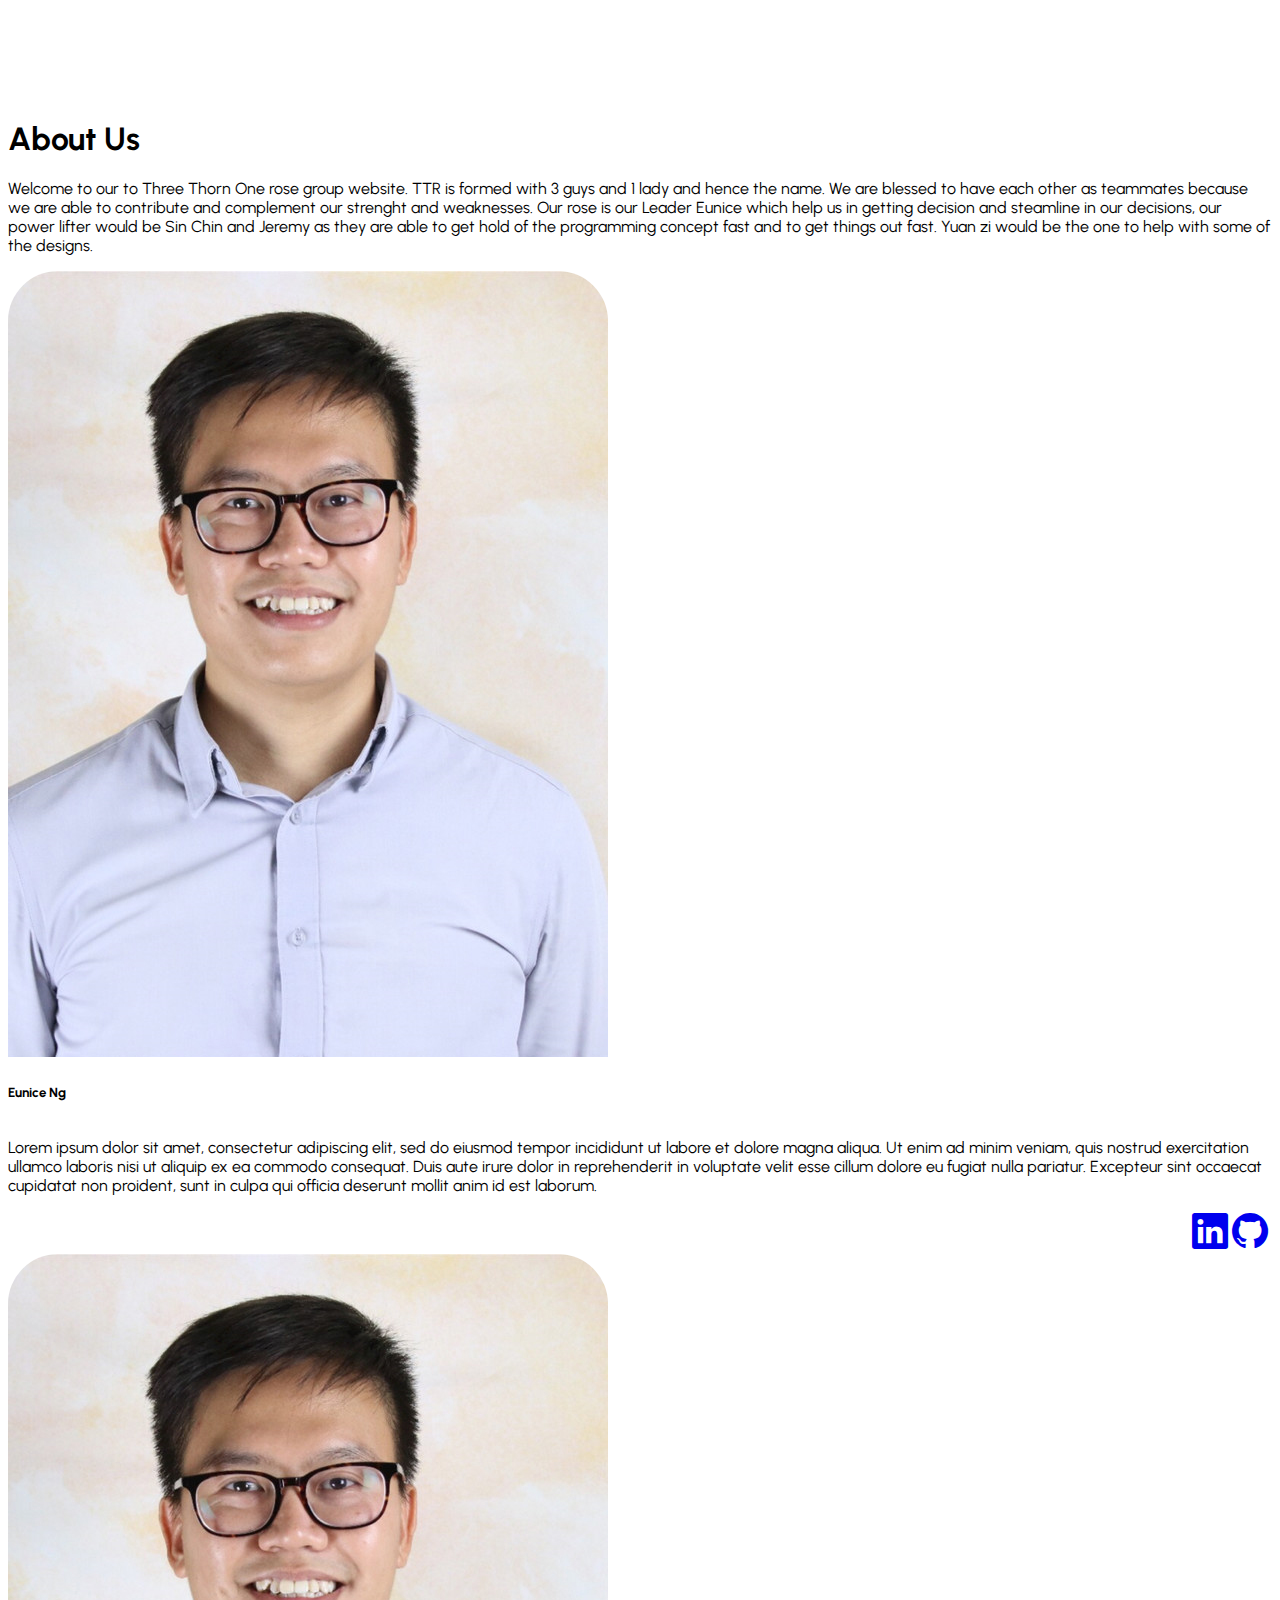
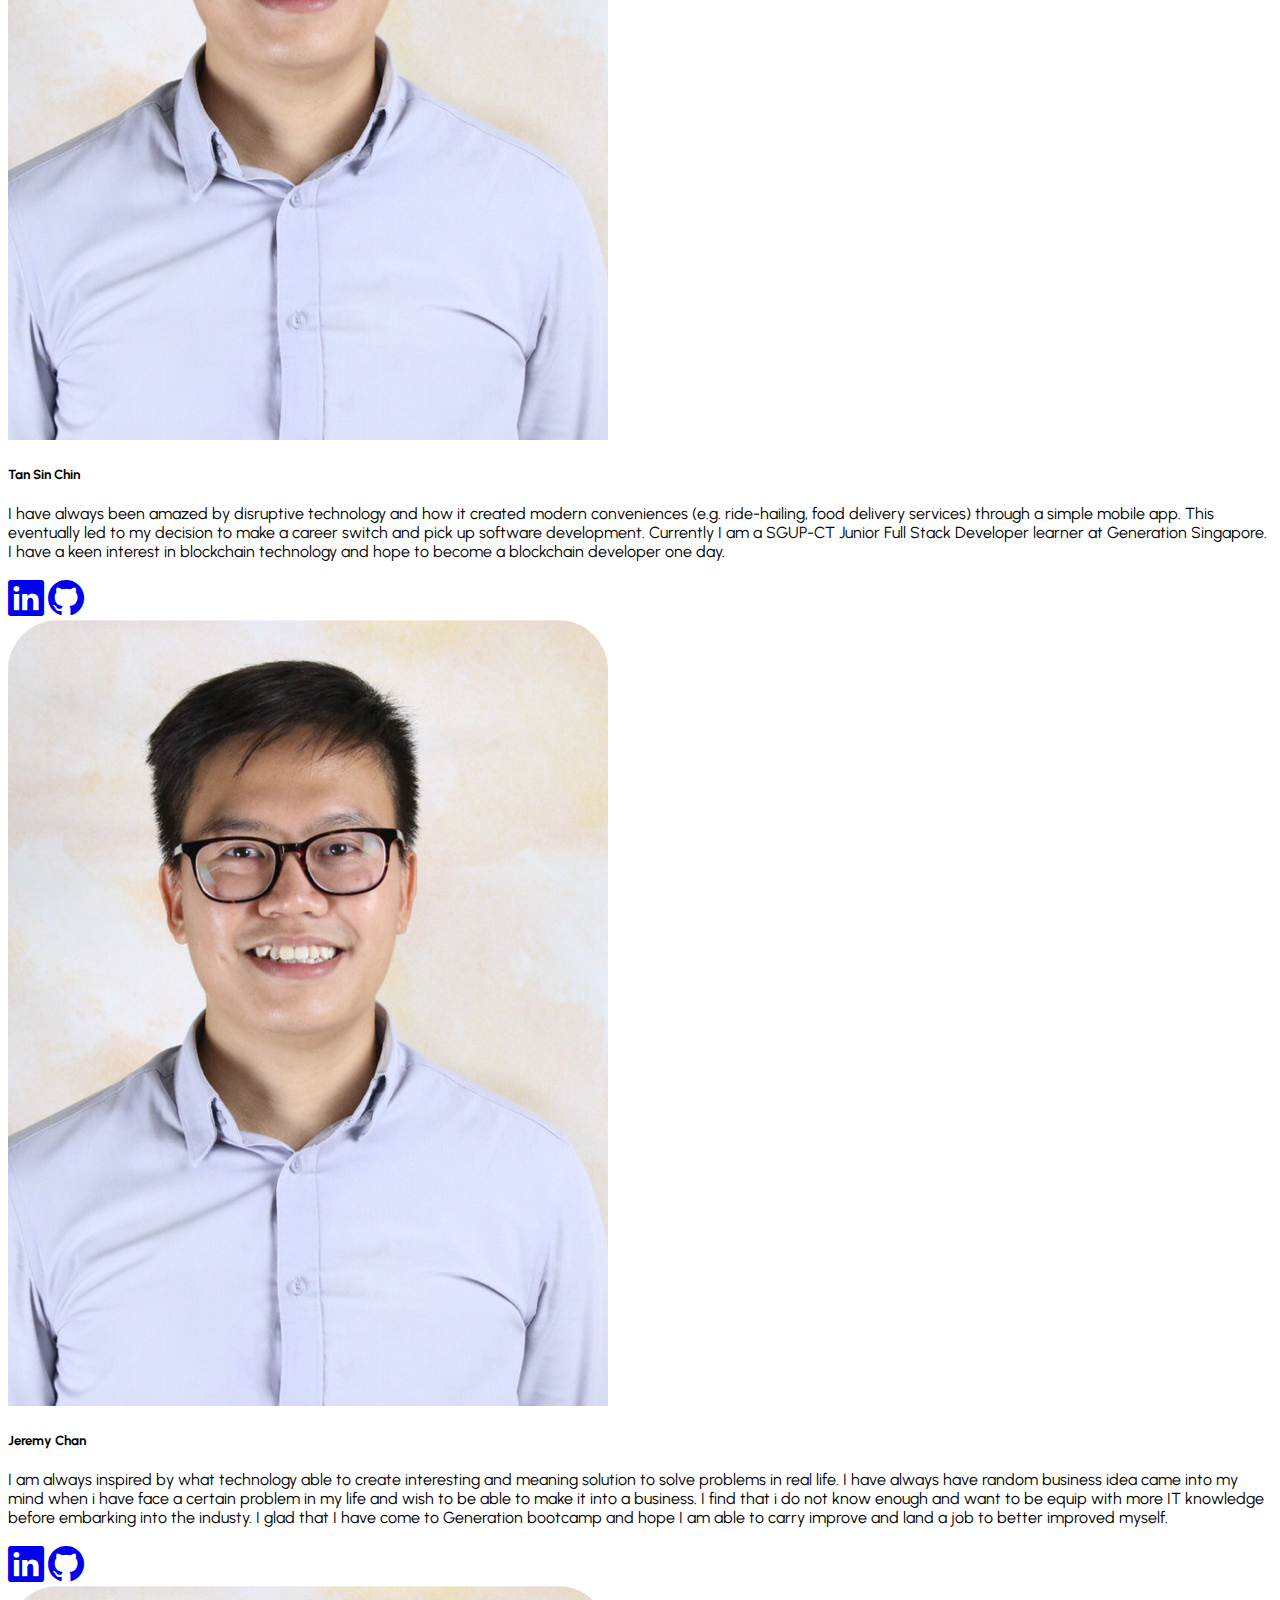
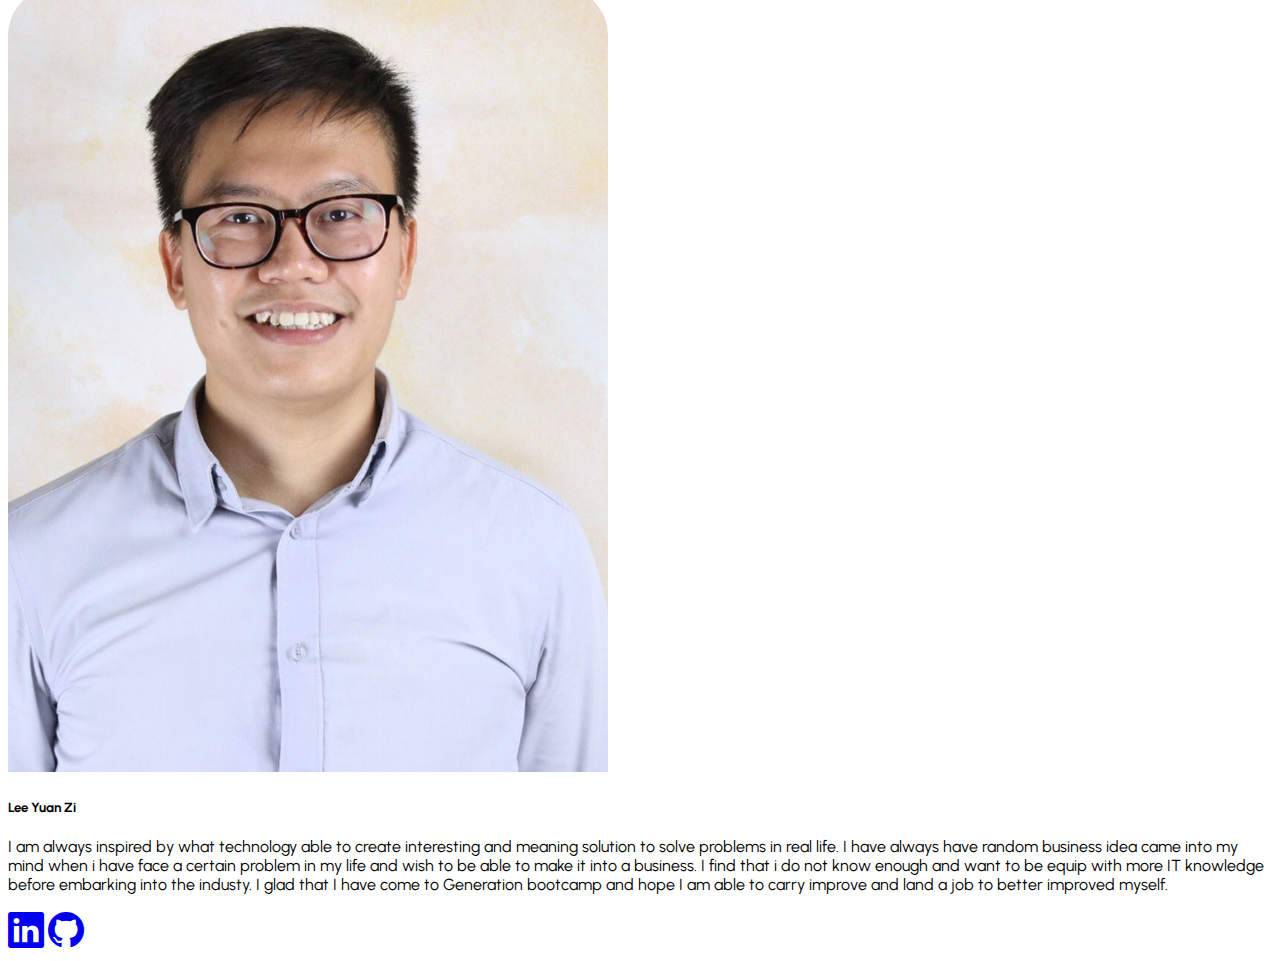
==== aboutme.html @ 7d8f5910 "latest update" ====
<!doctype html>
<html lang="en">
  <head>
    <!-- Required meta tags -->
    <meta charset="utf-8">
    <meta name="viewport" content="width=device-width, initial-scale=1">

    <!-- Reset CSS -->
    <link rel="stylesheet" href="css/reset.css>">
  
    <!-- Bootstrap CSS -->
    <link href="https://cdn.jsdelivr.net/npm/bootstrap@5.1.3/dist/css/bootstrap.min.css" rel="stylesheet" integrity="sha384-1BmE4kWBq78iYhFldvKuhfTAU6auU8tT94WrHftjDbrCEXSU1oBoqyl2QvZ6jIW3" crossorigin="anonymous">

    <!-- Base CSS -->
    <link rel="stylesheet" href="css/base.css">
    
    <!-- Custom CSS -->
    <link rel="stylesheet" href="css/aboutus.css">
    
    <!-- Google Fonts CSS -->
    <link rel="preconnect" href="https://fonts.googleapis.com">
    <link rel="preconnect" href="https://fonts.gstatic.com" crossorigin>
    <link rel="preconnect" href="https://fonts.googleapis.com">
    <link href="https://fonts.googleapis.com/css2?family=Urbanist:ital,wght@0,100;0,200;0,300;0,400;0,500;0,600;0,700;0,800;0,900;1,100;1,200;1,300;1,400;1,500;1,600;1,700;1,800;1,900&display=swap" rel="stylesheet">

    <!-- Font Awesome Icons -->
    <link rel="stylesheet" href="https://cdn.jsdelivr.net/npm/bootstrap-icons@1.8.1/font/bootstrap-icons.css">

    <title>TRR NFT</title>
  </head>

  <body>

    <!-- Nav Bar Section-->
    <div id="navbar-section">
    <!-- innerHTML from JS -->
    </div>






<div class="container-fluid aboutus-section">
    <div class="row">
        <div class="col-lg-12">
            <h1>About Us</h1>
            <p>Welcome to our to Three Thorn One rose group website. TTR is formed with 3 guys and 1 lady and hence the name.
              We are blessed to have each other as teammates because we are able to contribute and complement our strenght and weaknesses.
              Our rose is our Leader Eunice which help us in getting decision and steamline in our decisions, our power lifter would be Sin Chin and Jeremy as they are able to get hold of the programming concept fast and to get things out fast. Yuan zi would be the one to help with some of the designs.</p>

        </div>
        
      </div>

     
  

    <div class="container my-5">

        <div class="row">
            <div class="col-lg-3 col-md-6 justify-content-center d-flex corner">
                <div class="card corner">
                    <img src="images/yuanziPhoto.jpg" class="card-img-top corner2" alt="...">
                    <div class="card-body low">
                      <h5 class="card-title">Eunice Ng</h5>
                      <p class="card-text">Lorem ipsum dolor sit amet, consectetur adipiscing elit, sed do eiusmod tempor incididunt ut labore et dolore magna aliqua. Ut enim ad minim veniam, quis nostrud exercitation ullamco laboris nisi ut aliquip ex ea commodo consequat. Duis aute irure dolor in reprehenderit in voluptate velit esse cillum dolore eu fugiat nulla pariatur. Excepteur sint occaecat cupidatat non proident, sunt in culpa qui officia deserunt mollit anim id est laborum.</p>
                      <div class="mx-auto " style="width: 80px">
                        <a href="https://www.linkedin.com/in/stephen-lee-2a876876/"><i class="bi bi-linkedin" style="font-size:36px;" justify-content-center d-flex></i></a>
                        <a href="https://github.com/fujilar"><i class="bi bi-github" style="font-size:36px;"></i></a>
                      </div>
                    </div>
                  </div>

            </div>
            
            <div class="col-lg-3 col-md-6 justify-content-center d-flex corner">
                <div class="card corner">
                    <img src="images/yuanziPhoto.jpg" class="card-img-top corner2" alt="...">
                    <div class="card-body">
                      <h5 class="card-title">Tan Sin Chin</h5>
                      <p class="card-text">I have always been amazed by disruptive technology and how it created modern conveniences (e.g. ride-hailing, food delivery services) through a simple mobile app. This eventually led to my decision to make a career switch and pick up software development.

                        Currently I am a SGUP-CT Junior Full Stack Developer learner at Generation Singapore. I have a keen interest in blockchain technology and hope to become a blockchain developer one day.</p>
                        <div class="mx-auto" style="width: 80px">
                          <a href="https://www.linkedin.com/in/stephen-lee-2a876876/"><i class="bi bi-linkedin" style="font-size:36px;" justify-content-center d-flex></i></a>
                          <a href="https://github.com/fujilar"><i class="bi bi-github" style="font-size:36px;"></i></a>
                        </div>
                    </div>
                </div>
            </div>

            <div class="col-lg-3 col-md-6 justify-content-center d-flex corner">
                <div class="card corner">
                    <img src="images/yuanziPhoto.jpg" class="card-img-top corner2" alt="...">
                    <div class="card-body">
                      <h5 class="card-title">Jeremy Chan</h5>
                      <p class="card-text">I am always inspired by what technology able to create interesting and meaning solution to solve problems in real life. I have always have random business idea came into my mind when i have face a certain problem in my life and wish to be able to make it into a business. I find that i do not know enough and want to be equip with more IT knowledge before embarking into the industy. I glad that I have come to Generation bootcamp and hope I am able to carry improve and land a job to better improved myself.</p>
                      <div class="mx-auto" style="width: 80px">
                          <a href="https://www.linkedin.com/in/stephen-lee-2a876876/"><i class="bi bi-linkedin" style="font-size:36px;" justify-content-center d-flex></i></a>
                          <a href="https://github.com/fujilar"><i class="bi bi-github" style="font-size:36px;"></i></a>
                        </div>
                    </div>
                </div>
            </div>


            <div class="col-lg-3 col-md-6 justify-content-center d-flex corner">
                <div class="card corner">
                    <img src="images/yuanziPhoto.jpg" class="card-img-top corner2" alt="...">
                    <div class="card-body">
                      <h5 class="card-title">Lee Yuan Zi</h5>
                      <p class="card-text">I am always inspired by what technology able to create interesting and meaning solution to solve problems in real life. I have always have random business idea came into my mind when i have face a certain problem in my life and wish to be able to make it into a business. I find that i do not know enough and want to be equip with more IT knowledge before embarking into the industy. I glad that I have come to Generation bootcamp and hope I am able to carry improve and land a job to better improved myself. </p>
                        <div class="mx-auto">
                          <a href="https://www.linkedin.com/in/stephen-lee-2a876876/"><i class="bi bi-linkedin" style="font-size:36px;" justify-content-center d-flex></i></a>
                          <a href="https://github.com/fujilar"><i class="bi bi-github" style="font-size:36px;"></i></a>
                        </div>
                    </div>
                </div>
            </div>


    </div>
  </div>











  
  <!-- Footer Section-->
  <footer class="container-fluid fixed-bottom">
    <!-- innerHTML from JS -->
  </footer>  

  <!-- Bootstrap Script -->
  <script src="https://cdn.jsdelivr.net/npm/bootstrap@5.1.3/dist/js/bootstrap.bundle.min.js" integrity="sha384-ka7Sk0Gln4gmtz2MlQnikT1wXgYsOg+OMhuP+IlRH9sENBO0LRn5q+8nbTov4+1p" crossorigin="anonymous"></script>

  <!-- Header and Footer Script -->
  <script src="js/baseStyle.js"></script>





</body>



</html>
---- css/base.css ----
/* Global CSS */
* {
<<<<<<< HEAD
  box-sizing: border-box;
  font-family: "Urbanist", sans-serif;
=======
    box-sizing: border-box;
    font-family: 'Urbanist', sans-serif;
>>>>>>> 8cc589bbdc81edc35c512cfdd05486dd0ef7e86b
}

/* Navbar Section */
.navbar {
<<<<<<< HEAD
  background-image: url("../images/header-background.jpg");
}

.navbar-brand {
  text-align: center;
  font-size: 3rem;
}

.navbar-nav li,
.navbar-nav span {
  font-size: 1.5rem;
  font-weight: 600;
}

.navbar-nav i {
  padding: 10px;
  font-size: 2rem;
}

.offset-n40 {
  margin-left: -40px;
  margin-bottom: 5px;
}

.offset-n75 {
  margin-left: -75px;
=======
    background-image: url("../images/header-background.jpg");
}

.navbar-brand {
    text-align: center;
    font-size: 3rem;
}

.navbar-nav li, .navbar-nav span {
    font-size: 1.5rem;
    font-weight: 600;
}

.navbar-nav i {
    padding: 10px;
    font-size: 2rem;
}

.offset-n40 {
    margin-left: -40px;
    margin-bottom: 5px;
}

.offset-n75 {
    margin-left: -75px;
>>>>>>> 8cc589bbdc81edc35c512cfdd05486dd0ef7e86b
}

/* Footer Section */
.footer-section {
<<<<<<< HEAD
  background-color: #94daff;
  opacity: 0.9;
}

.footer-section .footer-text p {
  font-size: 1rem;
  font-weight: 600;
  margin: 0;
}

.footer-section i {
  font-size: 1.3rem;
}
=======
    background-color: #94DAFF;
    opacity: 0.9;
}

.footer-section .footer-text p {
    font-size: 1rem;
    font-weight: 600;
    margin: 0;
}

.footer-section i {
    font-size: 1.3rem;
}
>>>>>>> 8cc589bbdc81edc35c512cfdd05486dd0ef7e86b
---- css/aboutus.css ----
.aboutus-section {
    margin-top: 120px;
}

.card-title {
    font-weight: bold;
    

}


.corner {
    border-radius: 50px;
}

.corner2 {
    border-radius: 50px 50px 0px 0px;
}

.mx-auto {
    align-self: flex-end;
}

.low{
    display: flex;
    flex-direction: column;
}

.car.corner {
    display: flex;   
}
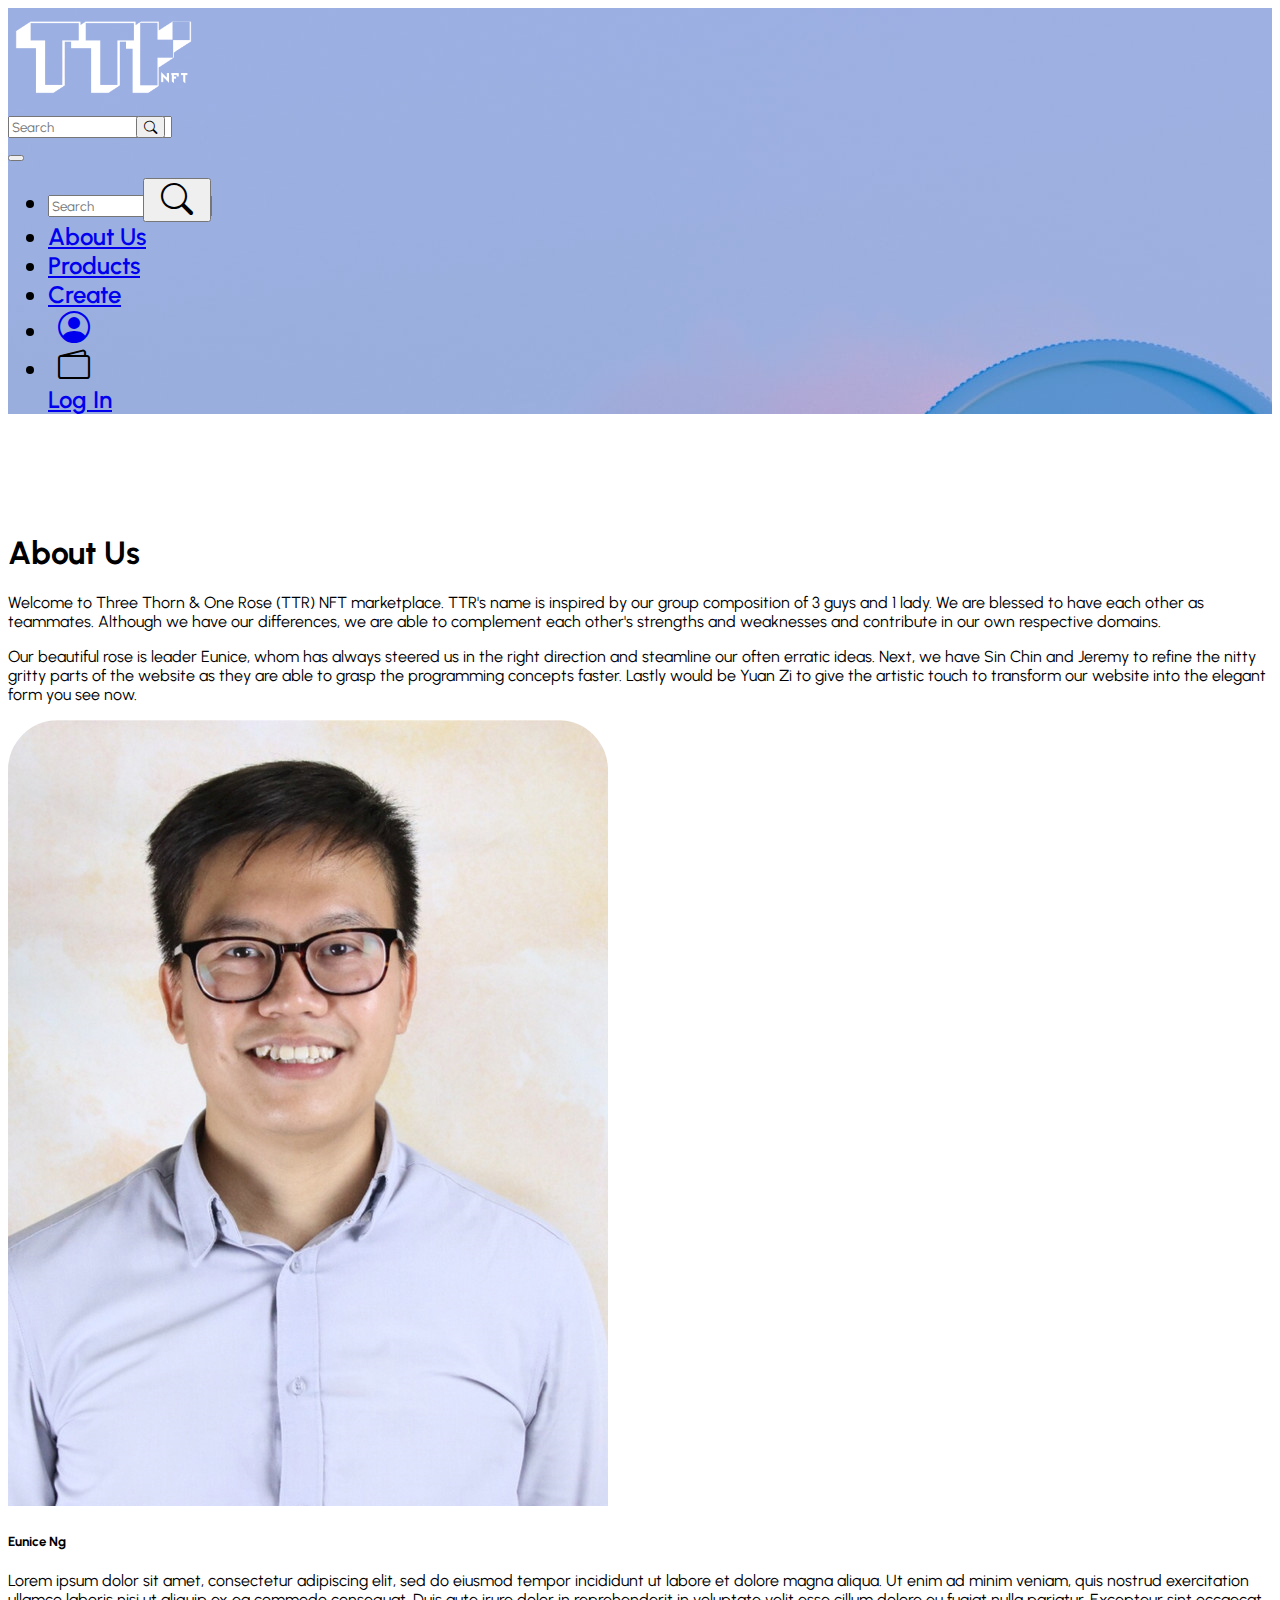
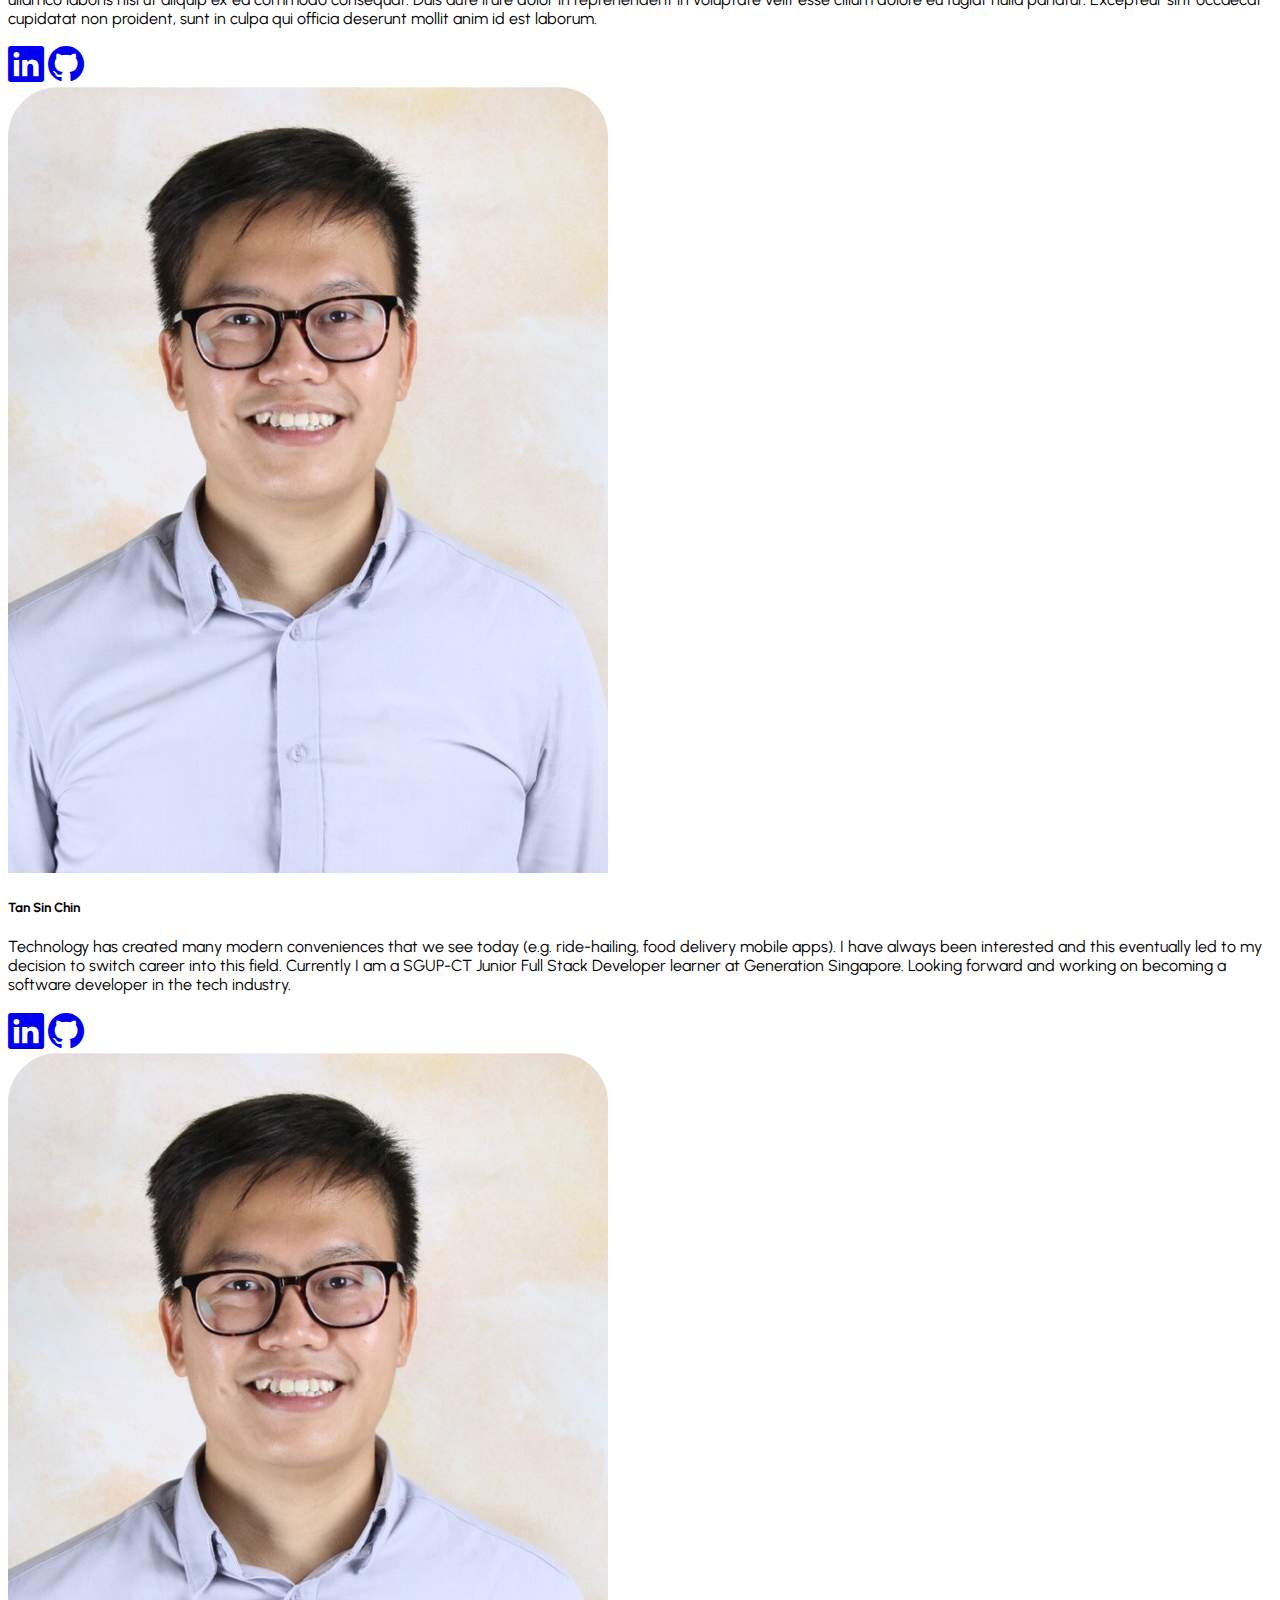
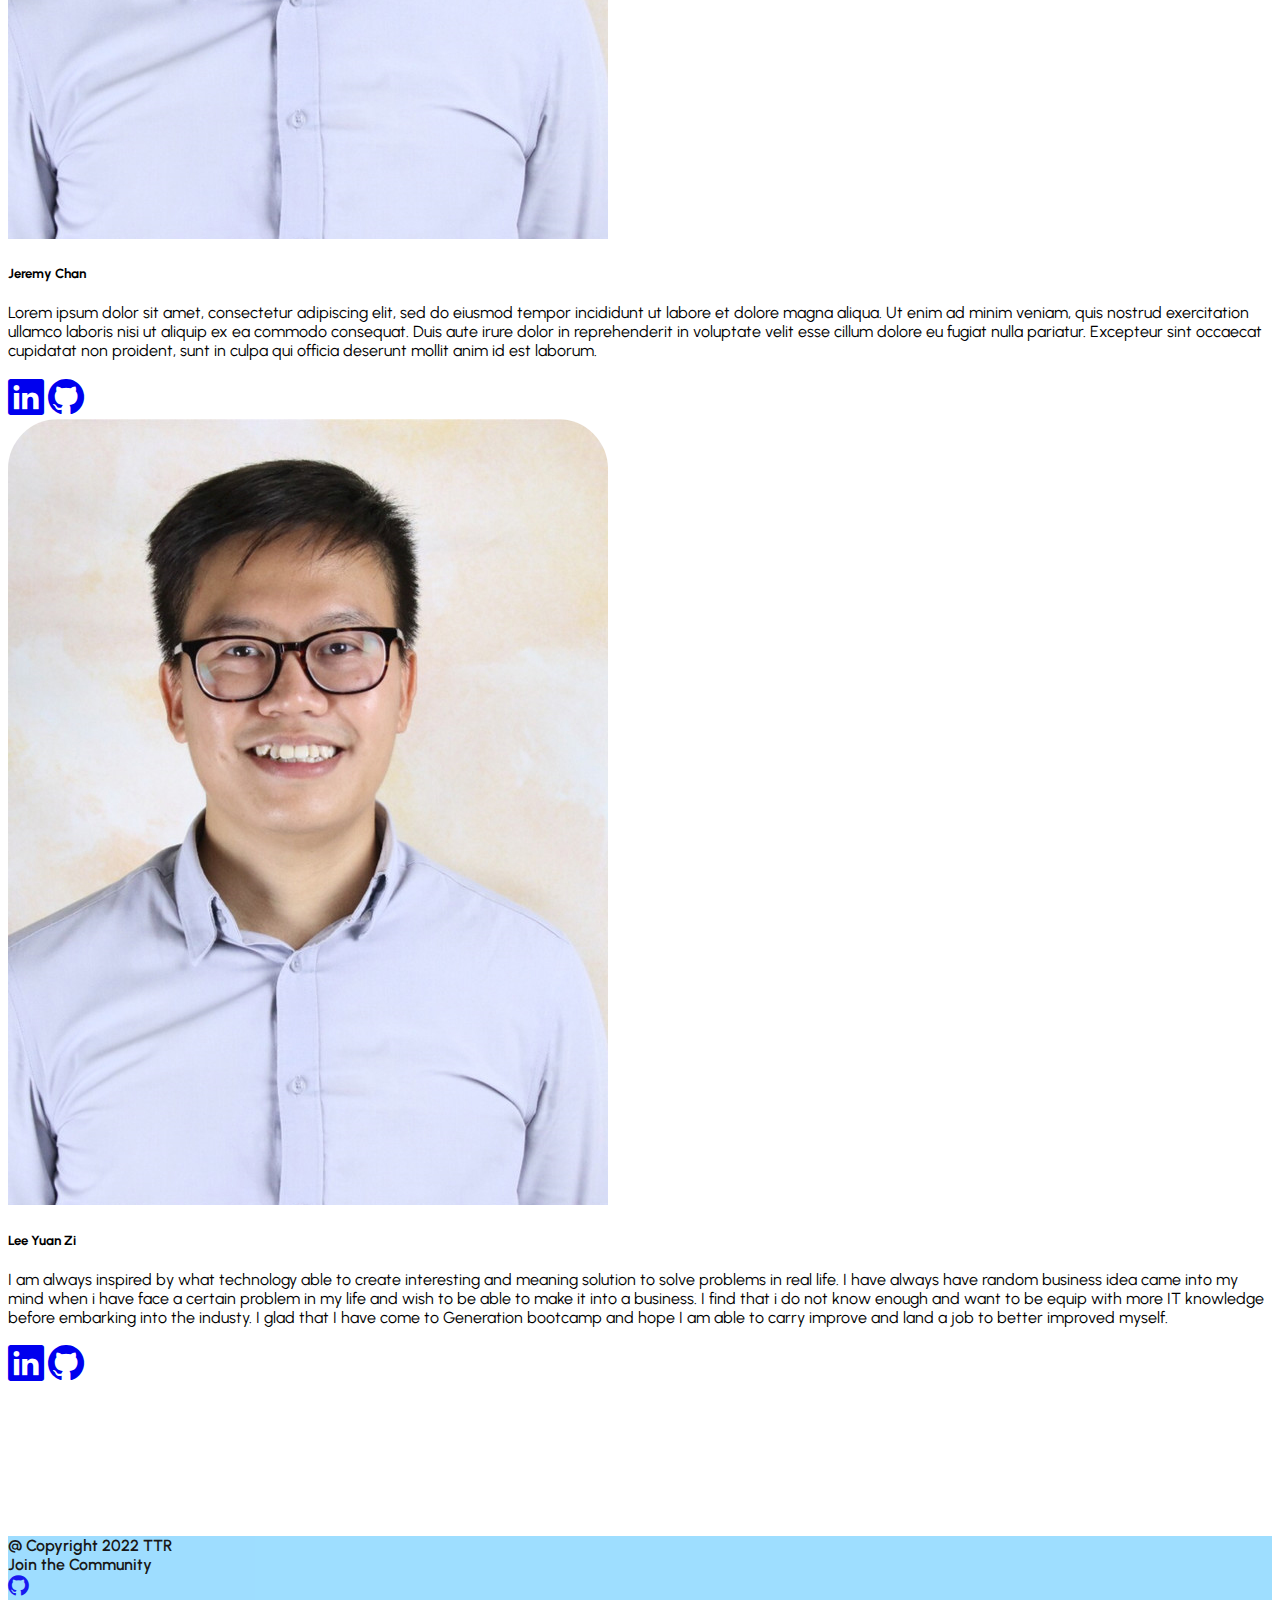
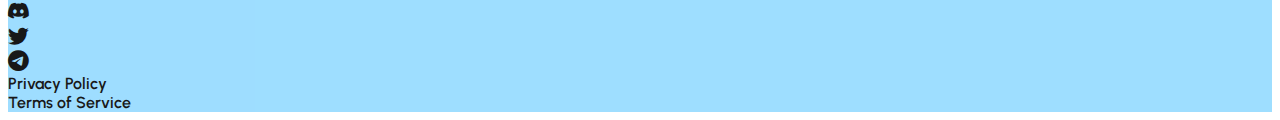
==== commit 71210001: "fix bug with product form, modify about us page" ====
--- a/aboutme.html
+++ b/aboutme.html
@@ -26,7 +26,7 @@
     <!-- Font Awesome Icons -->
     <link rel="stylesheet" href="https://cdn.jsdelivr.net/npm/bootstrap-icons@1.8.1/font/bootstrap-icons.css">
 
-    <title>TRR NFT</title>
+    <title>TTR-NFT - Home To The Hottest Digital Assets</title>
   </head>
 
   <body>
@@ -36,121 +36,91 @@
     <!-- innerHTML from JS -->
     </div>
 
+    <div class="container-fluid aboutus-section">
+      <div class="row">
+        <div class="col-lg-12 p-5">
+          <h1 class="fw-bold">About Us</h1>
+          <p class="lh-lg fs-5 py-3">Welcome to Three Thorn & One Rose (TTR) NFT marketplace. TTR's name is inspired by our group composition of 3 guys and 1 lady. We are blessed to have each other as teammates. Although we have our differences, we are able to complement each other's strengths and weaknesses and contribute in our own respective domains.</p> 
+          
+          <p class="lh-lg fs-5 py-3">Our beautiful rose is leader Eunice, whom has always steered us in the right direction and steamline our often erratic ideas. Next, we have Sin Chin and Jeremy to refine the nitty gritty parts of the website as they are able to grasp the programming concepts faster. Lastly would be Yuan Zi to give the artistic touch to transform our website into the elegant form you see now.</p>
+        </div>
+      </div>
+    </div>
 
+    <div class="container-fluid mb-5">
 
+      <div class="row aboutus-card">
 
+        <div class="col-lg-3 col-md-6 justify-content-center d-flex corner p-5 p-md-4 p-lg-3">
 
+          <div class="card corner">
+            <img src="images/yuanziPhoto.jpg" class="card-img-top corner2" alt="...">
+            <div class="card-body d-flex flex-column align-items-end">
+              <h5 class="card-title mx-auto">Eunice Ng</h5>
+              <p class="card-text">Lorem ipsum dolor sit amet, consectetur adipiscing elit, sed do eiusmod tempor incididunt ut labore et dolore magna aliqua. Ut enim ad minim veniam, quis nostrud exercitation ullamco laboris nisi ut aliquip ex ea commodo consequat. Duis aute irure dolor in reprehenderit in voluptate velit esse cillum dolore eu fugiat nulla pariatur. Excepteur sint occaecat cupidatat non proident, sunt in culpa qui officia deserunt mollit anim id est laborum.</p>
+              <div class="mt-auto mx-auto">
+                <a href="https://www.linkedin.com/in/stephen-lee-2a876876/"><i class="bi bi-linkedin" style="font-size:36px;" justify-content-center d-flex></i></a>
+                <a href="https://github.com/fujilar"><i class="bi bi-github" style="font-size:36px;"></i></a>
+              </div>
+            </div>
+          </div>
+        </div>
+                
+        <div class="col-lg-3 col-md-6 justify-content-center d-flex corner p-5 p-md-4 p-lg-3">
+          <div class="card corner">
+            <img src="images/yuanziPhoto.jpg" class="card-img-top corner2" alt="...">
+            <div class="card-body d-flex flex-column align-items-end">
+              <h5 class="card-title mx-auto">Tan Sin Chin</h5>
+              <p class="card-text">Technology has created many modern conveniences that we see today (e.g. ride-hailing, food delivery mobile apps). I have always been interested and this eventually led to my decision to switch career into this field. Currently I am a SGUP-CT Junior Full Stack Developer learner at Generation Singapore. Looking forward and working on becoming a software developer in the tech industry.</p>
+              <div class="mt-auto mx-auto">
+                <a href="https://www.linkedin.com/in/stephen-lee-2a876876/"><i class="bi bi-linkedin" style="font-size:36px;" justify-content-center d-flex></i></a>
+                <a href="https://github.com/fujilar"><i class="bi bi-github" style="font-size:36px;"></i></a>
+              </div>
+            </div>
+          </div>
+        </div>
 
-<div class="container-fluid aboutus-section">
-    <div class="row">
-        <div class="col-lg-12">
-            <h1>About Us</h1>
-            <p>Welcome to our to Three Thorn One rose group website. TTR is formed with 3 guys and 1 lady and hence the name.
-              We are blessed to have each other as teammates because we are able to contribute and complement our strenght and weaknesses.
-              Our rose is our Leader Eunice which help us in getting decision and steamline in our decisions, our power lifter would be Sin Chin and Jeremy as they are able to get hold of the programming concept fast and to get things out fast. Yuan zi would be the one to help with some of the designs.</p>
+        <div class="col-lg-3 col-md-6 justify-content-center d-flex cornerp-5 p-md-4 p-lg-3">
+          <div class="card corner">
+            <img src="images/yuanziPhoto.jpg" class="card-img-top corner2" alt="...">
+            <div class="card-body d-flex flex-column align-items-end">
+              <h5 class="card-title mx-auto">Jeremy Chan</h5>
+              <p class="card-text">Lorem ipsum dolor sit amet, consectetur adipiscing elit, sed do eiusmod tempor incididunt ut labore et dolore magna aliqua. Ut enim ad minim veniam, quis nostrud exercitation ullamco laboris nisi ut aliquip ex ea commodo consequat. Duis aute irure dolor in reprehenderit in voluptate velit esse cillum dolore eu fugiat nulla pariatur. Excepteur sint occaecat cupidatat non proident, sunt in culpa qui officia deserunt mollit anim id est laborum.</p>
+              <div class="mt-auto mx-auto">
+                <a href="https://www.linkedin.com/in/stephen-lee-2a876876/"><i class="bi bi-linkedin" style="font-size:36px;" justify-content-center d-flex></i></a>
+                <a href="https://github.com/fujilar"><i class="bi bi-github" style="font-size:36px;"></i></a>
+              </div>
+            </div>
+          </div>
+        </div>
 
+        <div class="col-lg-3 col-md-6 justify-content-center d-flex corner p-5 p-md-4 p-lg-3">
+          <div class="card corner">
+            <img src="images/yuanziPhoto.jpg" class="card-img-top corner2" alt="...">
+            <div class="card-body d-flex flex-column align-items-end">
+              <h5 class="card-title mx-auto">Lee Yuan Zi</h5>
+              <p class="card-text">I am always inspired by what technology able to create interesting and meaning solution to solve problems in real life. I have always have random business idea came into my mind when i have face a certain problem in my life and wish to be able to make it into a business. I find that i do not know enough and want to be equip with more IT knowledge before embarking into the industy. I glad that I have come to Generation bootcamp and hope I am able to carry improve and land a job to better improved myself. </p>
+              <div class="mt-auto mx-auto">
+                <a href="https://www.linkedin.com/in/stephen-lee-2a876876/"><i class="bi bi-linkedin" style="font-size:36px;" justify-content-center d-flex></i></a>
+                <a href="https://github.com/fujilar"><i class="bi bi-github" style="font-size:36px;"></i></a>
+              </div>
+            </div>
+          </div>
         </div>
-        
       </div>
+    </div>
 
-     
-  
+    <!-- Footer Section-->
+    <footer class="container-fluid fixed-bottom">
+      <!-- innerHTML from JS -->
+    </footer>  
 
-    <div class="container my-5">
+    <!-- Bootstrap Script -->
+    <script src="https://cdn.jsdelivr.net/npm/bootstrap@5.1.3/dist/js/bootstrap.bundle.min.js" integrity="sha384-ka7Sk0Gln4gmtz2MlQnikT1wXgYsOg+OMhuP+IlRH9sENBO0LRn5q+8nbTov4+1p" crossorigin="anonymous"></script>
 
-        <div class="row">
-            <div class="col-lg-3 col-md-6 justify-content-center d-flex corner">
-                <div class="card corner">
-                    <img src="images/yuanziPhoto.jpg" class="card-img-top corner2" alt="...">
-                    <div class="card-body low">
-                      <h5 class="card-title">Eunice Ng</h5>
-                      <p class="card-text">Lorem ipsum dolor sit amet, consectetur adipiscing elit, sed do eiusmod tempor incididunt ut labore et dolore magna aliqua. Ut enim ad minim veniam, quis nostrud exercitation ullamco laboris nisi ut aliquip ex ea commodo consequat. Duis aute irure dolor in reprehenderit in voluptate velit esse cillum dolore eu fugiat nulla pariatur. Excepteur sint occaecat cupidatat non proident, sunt in culpa qui officia deserunt mollit anim id est laborum.</p>
-                      <div class="mx-auto " style="width: 80px">
-                        <a href="https://www.linkedin.com/in/stephen-lee-2a876876/"><i class="bi bi-linkedin" style="font-size:36px;" justify-content-center d-flex></i></a>
-                        <a href="https://github.com/fujilar"><i class="bi bi-github" style="font-size:36px;"></i></a>
-                      </div>
-                    </div>
-                  </div>
+    <!-- Header and Footer Script -->
+    <script src="js/baseStyle.js"></script>
 
-            </div>
-            
-            <div class="col-lg-3 col-md-6 justify-content-center d-flex corner">
-                <div class="card corner">
-                    <img src="images/yuanziPhoto.jpg" class="card-img-top corner2" alt="...">
-                    <div class="card-body">
-                      <h5 class="card-title">Tan Sin Chin</h5>
-                      <p class="card-text">I have always been amazed by disruptive technology and how it created modern conveniences (e.g. ride-hailing, food delivery services) through a simple mobile app. This eventually led to my decision to make a career switch and pick up software development.
-
-                        Currently I am a SGUP-CT Junior Full Stack Developer learner at Generation Singapore. I have a keen interest in blockchain technology and hope to become a blockchain developer one day.</p>
-                        <div class="mx-auto" style="width: 80px">
-                          <a href="https://www.linkedin.com/in/stephen-lee-2a876876/"><i class="bi bi-linkedin" style="font-size:36px;" justify-content-center d-flex></i></a>
-                          <a href="https://github.com/fujilar"><i class="bi bi-github" style="font-size:36px;"></i></a>
-                        </div>
-                    </div>
-                </div>
-            </div>
-
-            <div class="col-lg-3 col-md-6 justify-content-center d-flex corner">
-                <div class="card corner">
-                    <img src="images/yuanziPhoto.jpg" class="card-img-top corner2" alt="...">
-                    <div class="card-body">
-                      <h5 class="card-title">Jeremy Chan</h5>
-                      <p class="card-text">I am always inspired by what technology able to create interesting and meaning solution to solve problems in real life. I have always have random business idea came into my mind when i have face a certain problem in my life and wish to be able to make it into a business. I find that i do not know enough and want to be equip with more IT knowledge before embarking into the industy. I glad that I have come to Generation bootcamp and hope I am able to carry improve and land a job to better improved myself.</p>
-                      <div class="mx-auto" style="width: 80px">
-                          <a href="https://www.linkedin.com/in/stephen-lee-2a876876/"><i class="bi bi-linkedin" style="font-size:36px;" justify-content-center d-flex></i></a>
-                          <a href="https://github.com/fujilar"><i class="bi bi-github" style="font-size:36px;"></i></a>
-                        </div>
-                    </div>
-                </div>
-            </div>
-
-
-            <div class="col-lg-3 col-md-6 justify-content-center d-flex corner">
-                <div class="card corner">
-                    <img src="images/yuanziPhoto.jpg" class="card-img-top corner2" alt="...">
-                    <div class="card-body">
-                      <h5 class="card-title">Lee Yuan Zi</h5>
-                      <p class="card-text">I am always inspired by what technology able to create interesting and meaning solution to solve problems in real life. I have always have random business idea came into my mind when i have face a certain problem in my life and wish to be able to make it into a business. I find that i do not know enough and want to be equip with more IT knowledge before embarking into the industy. I glad that I have come to Generation bootcamp and hope I am able to carry improve and land a job to better improved myself. </p>
-                        <div class="mx-auto">
-                          <a href="https://www.linkedin.com/in/stephen-lee-2a876876/"><i class="bi bi-linkedin" style="font-size:36px;" justify-content-center d-flex></i></a>
-                          <a href="https://github.com/fujilar"><i class="bi bi-github" style="font-size:36px;"></i></a>
-                        </div>
-                    </div>
-                </div>
-            </div>
-
-
-    </div>
-  </div>
-
-
-
-
-
-
-
-
-
-
-
-  
-  <!-- Footer Section-->
-  <footer class="container-fluid fixed-bottom">
-    <!-- innerHTML from JS -->
-  </footer>  
-
-  <!-- Bootstrap Script -->
-  <script src="https://cdn.jsdelivr.net/npm/bootstrap@5.1.3/dist/js/bootstrap.bundle.min.js" integrity="sha384-ka7Sk0Gln4gmtz2MlQnikT1wXgYsOg+OMhuP+IlRH9sENBO0LRn5q+8nbTov4+1p" crossorigin="anonymous"></script>
-
-  <!-- Header and Footer Script -->
-  <script src="js/baseStyle.js"></script>
-
-
-
-
-
-</body>
-
-
+  </body>
 
 </html>--- a/css/base.css
+++ b/css/base.css
@@ -1,44 +1,11 @@
 /* Global CSS */
 * {
-<<<<<<< HEAD
-  box-sizing: border-box;
-  font-family: "Urbanist", sans-serif;
-=======
     box-sizing: border-box;
-    font-family: 'Urbanist', sans-serif;
->>>>>>> 8cc589bbdc81edc35c512cfdd05486dd0ef7e86b
+    font-family: "Urbanist", sans-serif;
 }
 
 /* Navbar Section */
 .navbar {
-<<<<<<< HEAD
-  background-image: url("../images/header-background.jpg");
-}
-
-.navbar-brand {
-  text-align: center;
-  font-size: 3rem;
-}
-
-.navbar-nav li,
-.navbar-nav span {
-  font-size: 1.5rem;
-  font-weight: 600;
-}
-
-.navbar-nav i {
-  padding: 10px;
-  font-size: 2rem;
-}
-
-.offset-n40 {
-  margin-left: -40px;
-  margin-bottom: 5px;
-}
-
-.offset-n75 {
-  margin-left: -75px;
-=======
     background-image: url("../images/header-background.jpg");
 }
 
@@ -47,7 +14,12 @@
     font-size: 3rem;
 }
 
-.navbar-nav li, .navbar-nav span {
+.navbar-brand img {
+    max-height: 6rem;
+}
+
+.navbar-nav li,
+.navbar-nav span {
     font-size: 1.5rem;
     font-weight: 600;
 }
@@ -64,27 +36,11 @@
 
 .offset-n75 {
     margin-left: -75px;
->>>>>>> 8cc589bbdc81edc35c512cfdd05486dd0ef7e86b
 }
 
 /* Footer Section */
 .footer-section {
-<<<<<<< HEAD
-  background-color: #94daff;
-  opacity: 0.9;
-}
-
-.footer-section .footer-text p {
-  font-size: 1rem;
-  font-weight: 600;
-  margin: 0;
-}
-
-.footer-section i {
-  font-size: 1.3rem;
-}
-=======
-    background-color: #94DAFF;
+    background-color: #94daff;
     opacity: 0.9;
 }
 
@@ -96,5 +52,4 @@
 
 .footer-section i {
     font-size: 1.3rem;
-}
->>>>>>> 8cc589bbdc81edc35c512cfdd05486dd0ef7e86b
+}--- a/css/aboutus.css
+++ b/css/aboutus.css
@@ -4,10 +4,7 @@
 
 .card-title {
     font-weight: bold;
-    
-
 }
-
 
 .corner {
     border-radius: 50px;
@@ -21,11 +18,15 @@
     align-self: flex-end;
 }
 
-.low{
+.low {
     display: flex;
     flex-direction: column;
 }
 
 .car.corner {
-    display: flex;   
+    display: flex;
 }
+
+.aboutus-card {
+    margin-bottom: 150px;
+}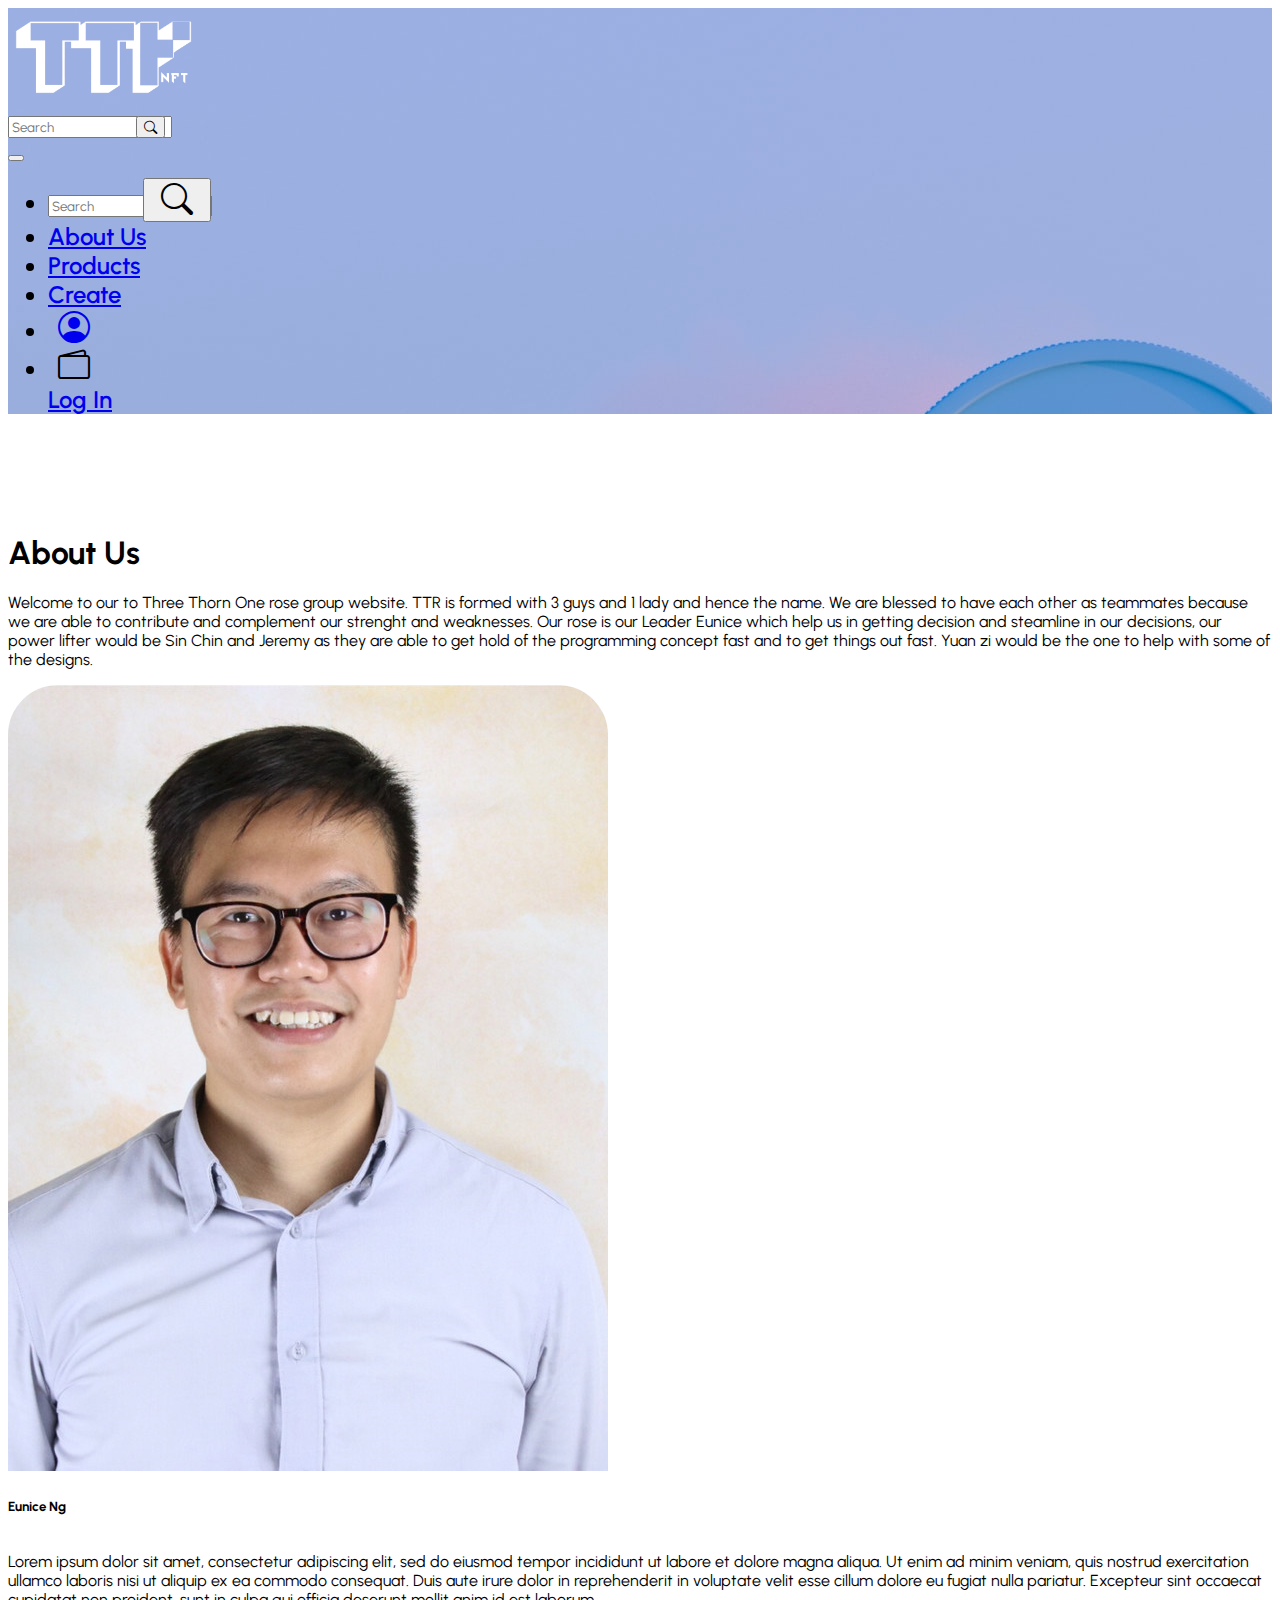
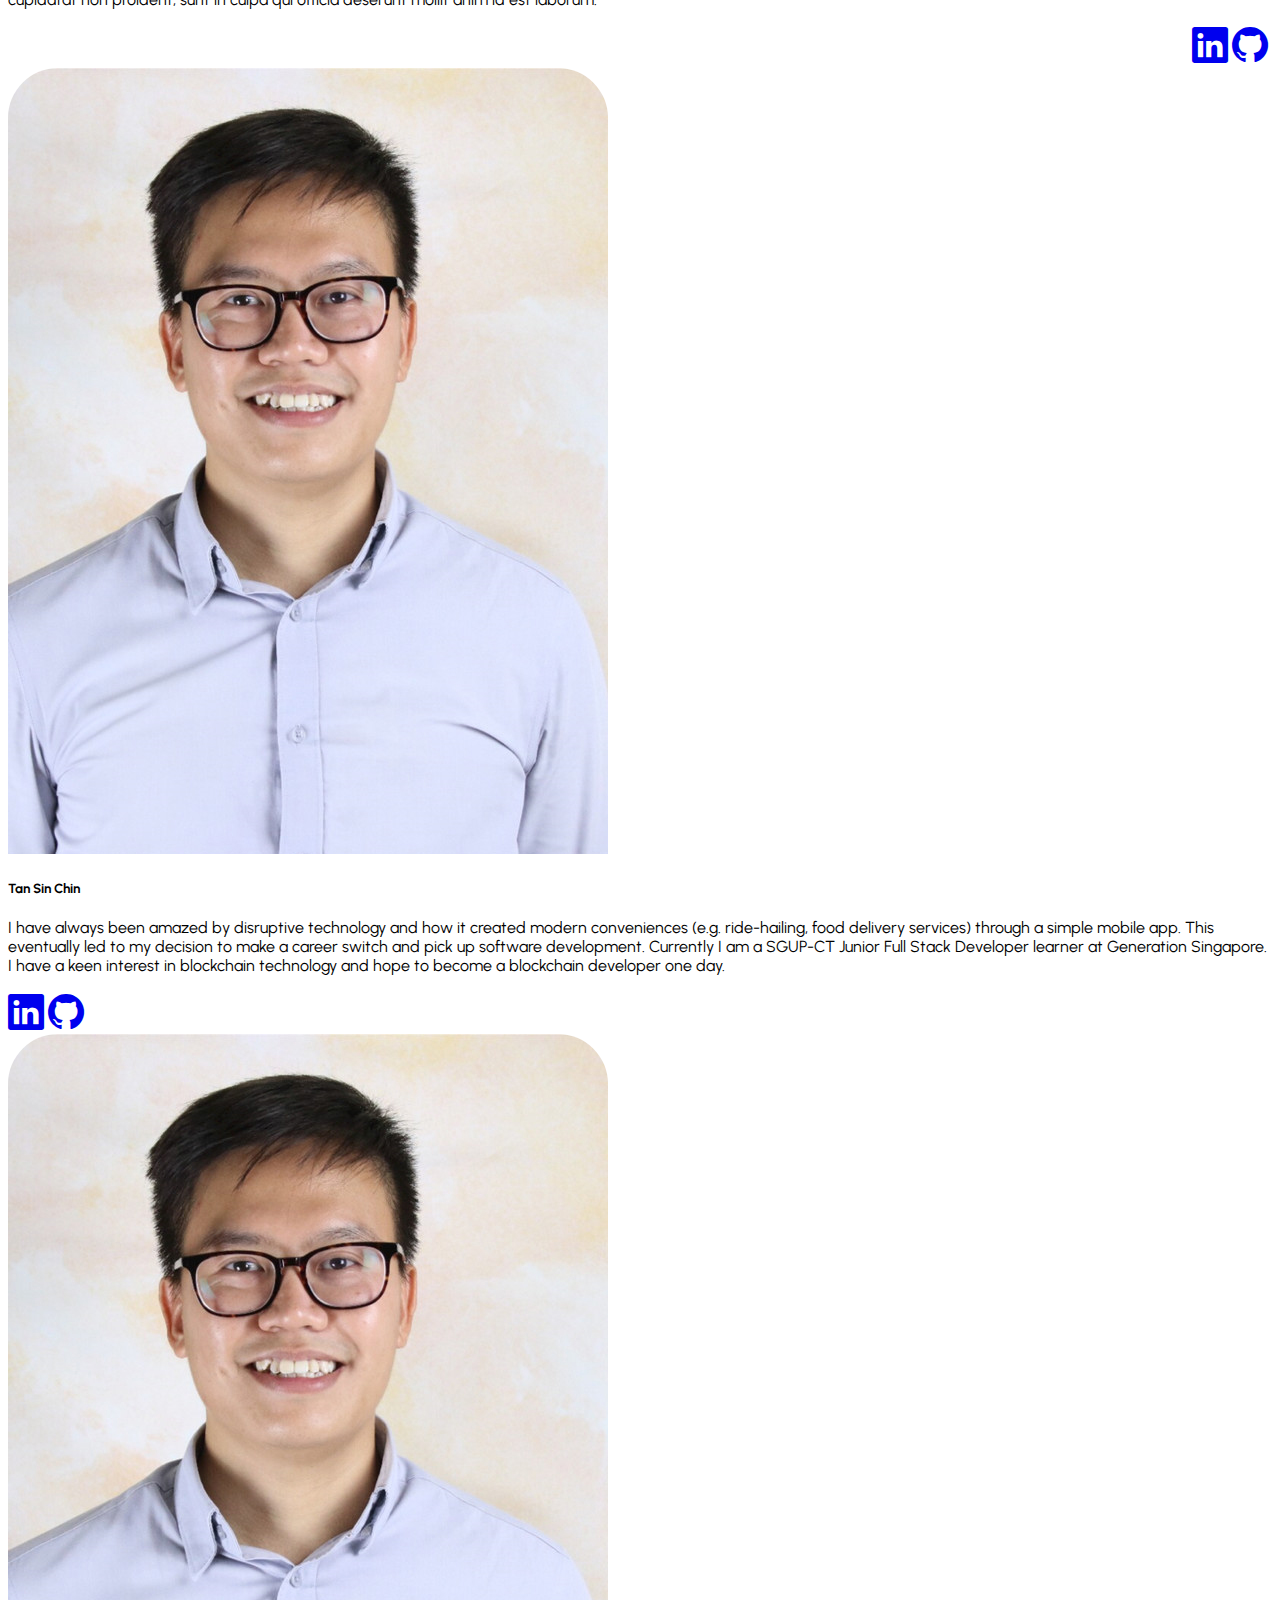
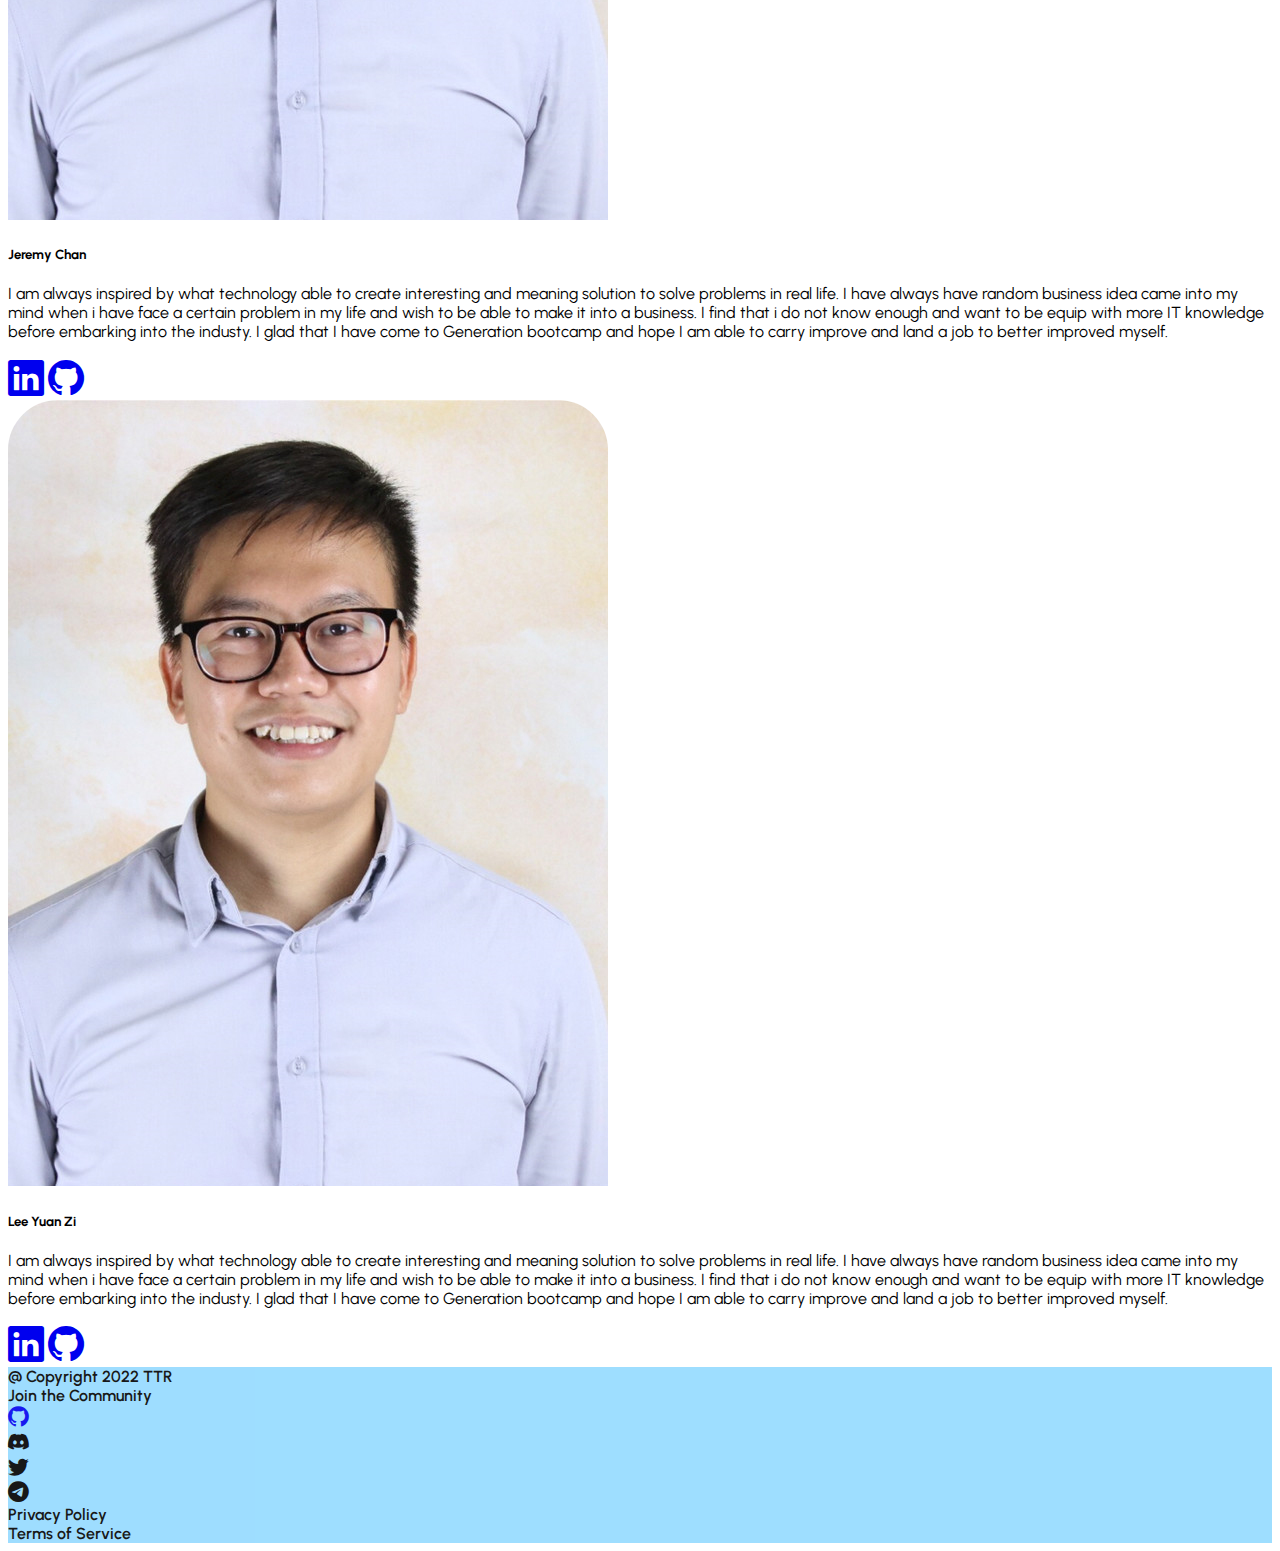
==== commit 4ac04a81: "Revert "Sinchin feature"" ====
--- a/aboutme.html
+++ b/aboutme.html
@@ -26,7 +26,7 @@
     <!-- Font Awesome Icons -->
     <link rel="stylesheet" href="https://cdn.jsdelivr.net/npm/bootstrap-icons@1.8.1/font/bootstrap-icons.css">
 
-    <title>TTR-NFT - Home To The Hottest Digital Assets</title>
+    <title>TRR NFT</title>
   </head>
 
   <body>
@@ -36,91 +36,121 @@
     <!-- innerHTML from JS -->
     </div>
 
-    <div class="container-fluid aboutus-section">
-      <div class="row">
-        <div class="col-lg-12 p-5">
-          <h1 class="fw-bold">About Us</h1>
-          <p class="lh-lg fs-5 py-3">Welcome to Three Thorn & One Rose (TTR) NFT marketplace. TTR's name is inspired by our group composition of 3 guys and 1 lady. We are blessed to have each other as teammates. Although we have our differences, we are able to complement each other's strengths and weaknesses and contribute in our own respective domains.</p> 
-          
-          <p class="lh-lg fs-5 py-3">Our beautiful rose is leader Eunice, whom has always steered us in the right direction and steamline our often erratic ideas. Next, we have Sin Chin and Jeremy to refine the nitty gritty parts of the website as they are able to grasp the programming concepts faster. Lastly would be Yuan Zi to give the artistic touch to transform our website into the elegant form you see now.</p>
+
+
+
+
+
+<div class="container-fluid aboutus-section">
+    <div class="row">
+        <div class="col-lg-12">
+            <h1>About Us</h1>
+            <p>Welcome to our to Three Thorn One rose group website. TTR is formed with 3 guys and 1 lady and hence the name.
+              We are blessed to have each other as teammates because we are able to contribute and complement our strenght and weaknesses.
+              Our rose is our Leader Eunice which help us in getting decision and steamline in our decisions, our power lifter would be Sin Chin and Jeremy as they are able to get hold of the programming concept fast and to get things out fast. Yuan zi would be the one to help with some of the designs.</p>
+
         </div>
+        
       </div>
+
+     
+  
+
+    <div class="container my-5">
+
+        <div class="row">
+            <div class="col-lg-3 col-md-6 justify-content-center d-flex corner">
+                <div class="card corner">
+                    <img src="images/yuanziPhoto.jpg" class="card-img-top corner2" alt="...">
+                    <div class="card-body low">
+                      <h5 class="card-title">Eunice Ng</h5>
+                      <p class="card-text">Lorem ipsum dolor sit amet, consectetur adipiscing elit, sed do eiusmod tempor incididunt ut labore et dolore magna aliqua. Ut enim ad minim veniam, quis nostrud exercitation ullamco laboris nisi ut aliquip ex ea commodo consequat. Duis aute irure dolor in reprehenderit in voluptate velit esse cillum dolore eu fugiat nulla pariatur. Excepteur sint occaecat cupidatat non proident, sunt in culpa qui officia deserunt mollit anim id est laborum.</p>
+                      <div class="mx-auto " style="width: 80px">
+                        <a href="https://www.linkedin.com/in/stephen-lee-2a876876/"><i class="bi bi-linkedin" style="font-size:36px;" justify-content-center d-flex></i></a>
+                        <a href="https://github.com/fujilar"><i class="bi bi-github" style="font-size:36px;"></i></a>
+                      </div>
+                    </div>
+                  </div>
+
+            </div>
+            
+            <div class="col-lg-3 col-md-6 justify-content-center d-flex corner">
+                <div class="card corner">
+                    <img src="images/yuanziPhoto.jpg" class="card-img-top corner2" alt="...">
+                    <div class="card-body">
+                      <h5 class="card-title">Tan Sin Chin</h5>
+                      <p class="card-text">I have always been amazed by disruptive technology and how it created modern conveniences (e.g. ride-hailing, food delivery services) through a simple mobile app. This eventually led to my decision to make a career switch and pick up software development.
+
+                        Currently I am a SGUP-CT Junior Full Stack Developer learner at Generation Singapore. I have a keen interest in blockchain technology and hope to become a blockchain developer one day.</p>
+                        <div class="mx-auto" style="width: 80px">
+                          <a href="https://www.linkedin.com/in/stephen-lee-2a876876/"><i class="bi bi-linkedin" style="font-size:36px;" justify-content-center d-flex></i></a>
+                          <a href="https://github.com/fujilar"><i class="bi bi-github" style="font-size:36px;"></i></a>
+                        </div>
+                    </div>
+                </div>
+            </div>
+
+            <div class="col-lg-3 col-md-6 justify-content-center d-flex corner">
+                <div class="card corner">
+                    <img src="images/yuanziPhoto.jpg" class="card-img-top corner2" alt="...">
+                    <div class="card-body">
+                      <h5 class="card-title">Jeremy Chan</h5>
+                      <p class="card-text">I am always inspired by what technology able to create interesting and meaning solution to solve problems in real life. I have always have random business idea came into my mind when i have face a certain problem in my life and wish to be able to make it into a business. I find that i do not know enough and want to be equip with more IT knowledge before embarking into the industy. I glad that I have come to Generation bootcamp and hope I am able to carry improve and land a job to better improved myself.</p>
+                      <div class="mx-auto" style="width: 80px">
+                          <a href="https://www.linkedin.com/in/stephen-lee-2a876876/"><i class="bi bi-linkedin" style="font-size:36px;" justify-content-center d-flex></i></a>
+                          <a href="https://github.com/fujilar"><i class="bi bi-github" style="font-size:36px;"></i></a>
+                        </div>
+                    </div>
+                </div>
+            </div>
+
+
+            <div class="col-lg-3 col-md-6 justify-content-center d-flex corner">
+                <div class="card corner">
+                    <img src="images/yuanziPhoto.jpg" class="card-img-top corner2" alt="...">
+                    <div class="card-body">
+                      <h5 class="card-title">Lee Yuan Zi</h5>
+                      <p class="card-text">I am always inspired by what technology able to create interesting and meaning solution to solve problems in real life. I have always have random business idea came into my mind when i have face a certain problem in my life and wish to be able to make it into a business. I find that i do not know enough and want to be equip with more IT knowledge before embarking into the industy. I glad that I have come to Generation bootcamp and hope I am able to carry improve and land a job to better improved myself. </p>
+                        <div class="mx-auto">
+                          <a href="https://www.linkedin.com/in/stephen-lee-2a876876/"><i class="bi bi-linkedin" style="font-size:36px;" justify-content-center d-flex></i></a>
+                          <a href="https://github.com/fujilar"><i class="bi bi-github" style="font-size:36px;"></i></a>
+                        </div>
+                    </div>
+                </div>
+            </div>
+
+
     </div>
+  </div>
 
-    <div class="container-fluid mb-5">
 
-      <div class="row aboutus-card">
 
-        <div class="col-lg-3 col-md-6 justify-content-center d-flex corner p-5 p-md-4 p-lg-3">
 
-          <div class="card corner">
-            <img src="images/yuanziPhoto.jpg" class="card-img-top corner2" alt="...">
-            <div class="card-body d-flex flex-column align-items-end">
-              <h5 class="card-title mx-auto">Eunice Ng</h5>
-              <p class="card-text">Lorem ipsum dolor sit amet, consectetur adipiscing elit, sed do eiusmod tempor incididunt ut labore et dolore magna aliqua. Ut enim ad minim veniam, quis nostrud exercitation ullamco laboris nisi ut aliquip ex ea commodo consequat. Duis aute irure dolor in reprehenderit in voluptate velit esse cillum dolore eu fugiat nulla pariatur. Excepteur sint occaecat cupidatat non proident, sunt in culpa qui officia deserunt mollit anim id est laborum.</p>
-              <div class="mt-auto mx-auto">
-                <a href="https://www.linkedin.com/in/stephen-lee-2a876876/"><i class="bi bi-linkedin" style="font-size:36px;" justify-content-center d-flex></i></a>
-                <a href="https://github.com/fujilar"><i class="bi bi-github" style="font-size:36px;"></i></a>
-              </div>
-            </div>
-          </div>
-        </div>
-                
-        <div class="col-lg-3 col-md-6 justify-content-center d-flex corner p-5 p-md-4 p-lg-3">
-          <div class="card corner">
-            <img src="images/yuanziPhoto.jpg" class="card-img-top corner2" alt="...">
-            <div class="card-body d-flex flex-column align-items-end">
-              <h5 class="card-title mx-auto">Tan Sin Chin</h5>
-              <p class="card-text">Technology has created many modern conveniences that we see today (e.g. ride-hailing, food delivery mobile apps). I have always been interested and this eventually led to my decision to switch career into this field. Currently I am a SGUP-CT Junior Full Stack Developer learner at Generation Singapore. Looking forward and working on becoming a software developer in the tech industry.</p>
-              <div class="mt-auto mx-auto">
-                <a href="https://www.linkedin.com/in/stephen-lee-2a876876/"><i class="bi bi-linkedin" style="font-size:36px;" justify-content-center d-flex></i></a>
-                <a href="https://github.com/fujilar"><i class="bi bi-github" style="font-size:36px;"></i></a>
-              </div>
-            </div>
-          </div>
-        </div>
 
-        <div class="col-lg-3 col-md-6 justify-content-center d-flex cornerp-5 p-md-4 p-lg-3">
-          <div class="card corner">
-            <img src="images/yuanziPhoto.jpg" class="card-img-top corner2" alt="...">
-            <div class="card-body d-flex flex-column align-items-end">
-              <h5 class="card-title mx-auto">Jeremy Chan</h5>
-              <p class="card-text">Lorem ipsum dolor sit amet, consectetur adipiscing elit, sed do eiusmod tempor incididunt ut labore et dolore magna aliqua. Ut enim ad minim veniam, quis nostrud exercitation ullamco laboris nisi ut aliquip ex ea commodo consequat. Duis aute irure dolor in reprehenderit in voluptate velit esse cillum dolore eu fugiat nulla pariatur. Excepteur sint occaecat cupidatat non proident, sunt in culpa qui officia deserunt mollit anim id est laborum.</p>
-              <div class="mt-auto mx-auto">
-                <a href="https://www.linkedin.com/in/stephen-lee-2a876876/"><i class="bi bi-linkedin" style="font-size:36px;" justify-content-center d-flex></i></a>
-                <a href="https://github.com/fujilar"><i class="bi bi-github" style="font-size:36px;"></i></a>
-              </div>
-            </div>
-          </div>
-        </div>
 
-        <div class="col-lg-3 col-md-6 justify-content-center d-flex corner p-5 p-md-4 p-lg-3">
-          <div class="card corner">
-            <img src="images/yuanziPhoto.jpg" class="card-img-top corner2" alt="...">
-            <div class="card-body d-flex flex-column align-items-end">
-              <h5 class="card-title mx-auto">Lee Yuan Zi</h5>
-              <p class="card-text">I am always inspired by what technology able to create interesting and meaning solution to solve problems in real life. I have always have random business idea came into my mind when i have face a certain problem in my life and wish to be able to make it into a business. I find that i do not know enough and want to be equip with more IT knowledge before embarking into the industy. I glad that I have come to Generation bootcamp and hope I am able to carry improve and land a job to better improved myself. </p>
-              <div class="mt-auto mx-auto">
-                <a href="https://www.linkedin.com/in/stephen-lee-2a876876/"><i class="bi bi-linkedin" style="font-size:36px;" justify-content-center d-flex></i></a>
-                <a href="https://github.com/fujilar"><i class="bi bi-github" style="font-size:36px;"></i></a>
-              </div>
-            </div>
-          </div>
-        </div>
-      </div>
-    </div>
 
-    <!-- Footer Section-->
-    <footer class="container-fluid fixed-bottom">
-      <!-- innerHTML from JS -->
-    </footer>  
 
-    <!-- Bootstrap Script -->
-    <script src="https://cdn.jsdelivr.net/npm/bootstrap@5.1.3/dist/js/bootstrap.bundle.min.js" integrity="sha384-ka7Sk0Gln4gmtz2MlQnikT1wXgYsOg+OMhuP+IlRH9sENBO0LRn5q+8nbTov4+1p" crossorigin="anonymous"></script>
 
-    <!-- Header and Footer Script -->
-    <script src="js/baseStyle.js"></script>
 
-  </body>
+
+  
+  <!-- Footer Section-->
+  <footer class="container-fluid fixed-bottom">
+    <!-- innerHTML from JS -->
+  </footer>  
+
+  <!-- Bootstrap Script -->
+  <script src="https://cdn.jsdelivr.net/npm/bootstrap@5.1.3/dist/js/bootstrap.bundle.min.js" integrity="sha384-ka7Sk0Gln4gmtz2MlQnikT1wXgYsOg+OMhuP+IlRH9sENBO0LRn5q+8nbTov4+1p" crossorigin="anonymous"></script>
+
+  <!-- Header and Footer Script -->
+  <script src="js/baseStyle.js"></script>
+
+
+
+
+
+</body>
+
+
 
 </html>--- a/css/aboutus.css
+++ b/css/aboutus.css
@@ -26,7 +26,3 @@
 .car.corner {
     display: flex;
 }
-
-.aboutus-card {
-    margin-bottom: 150px;
-}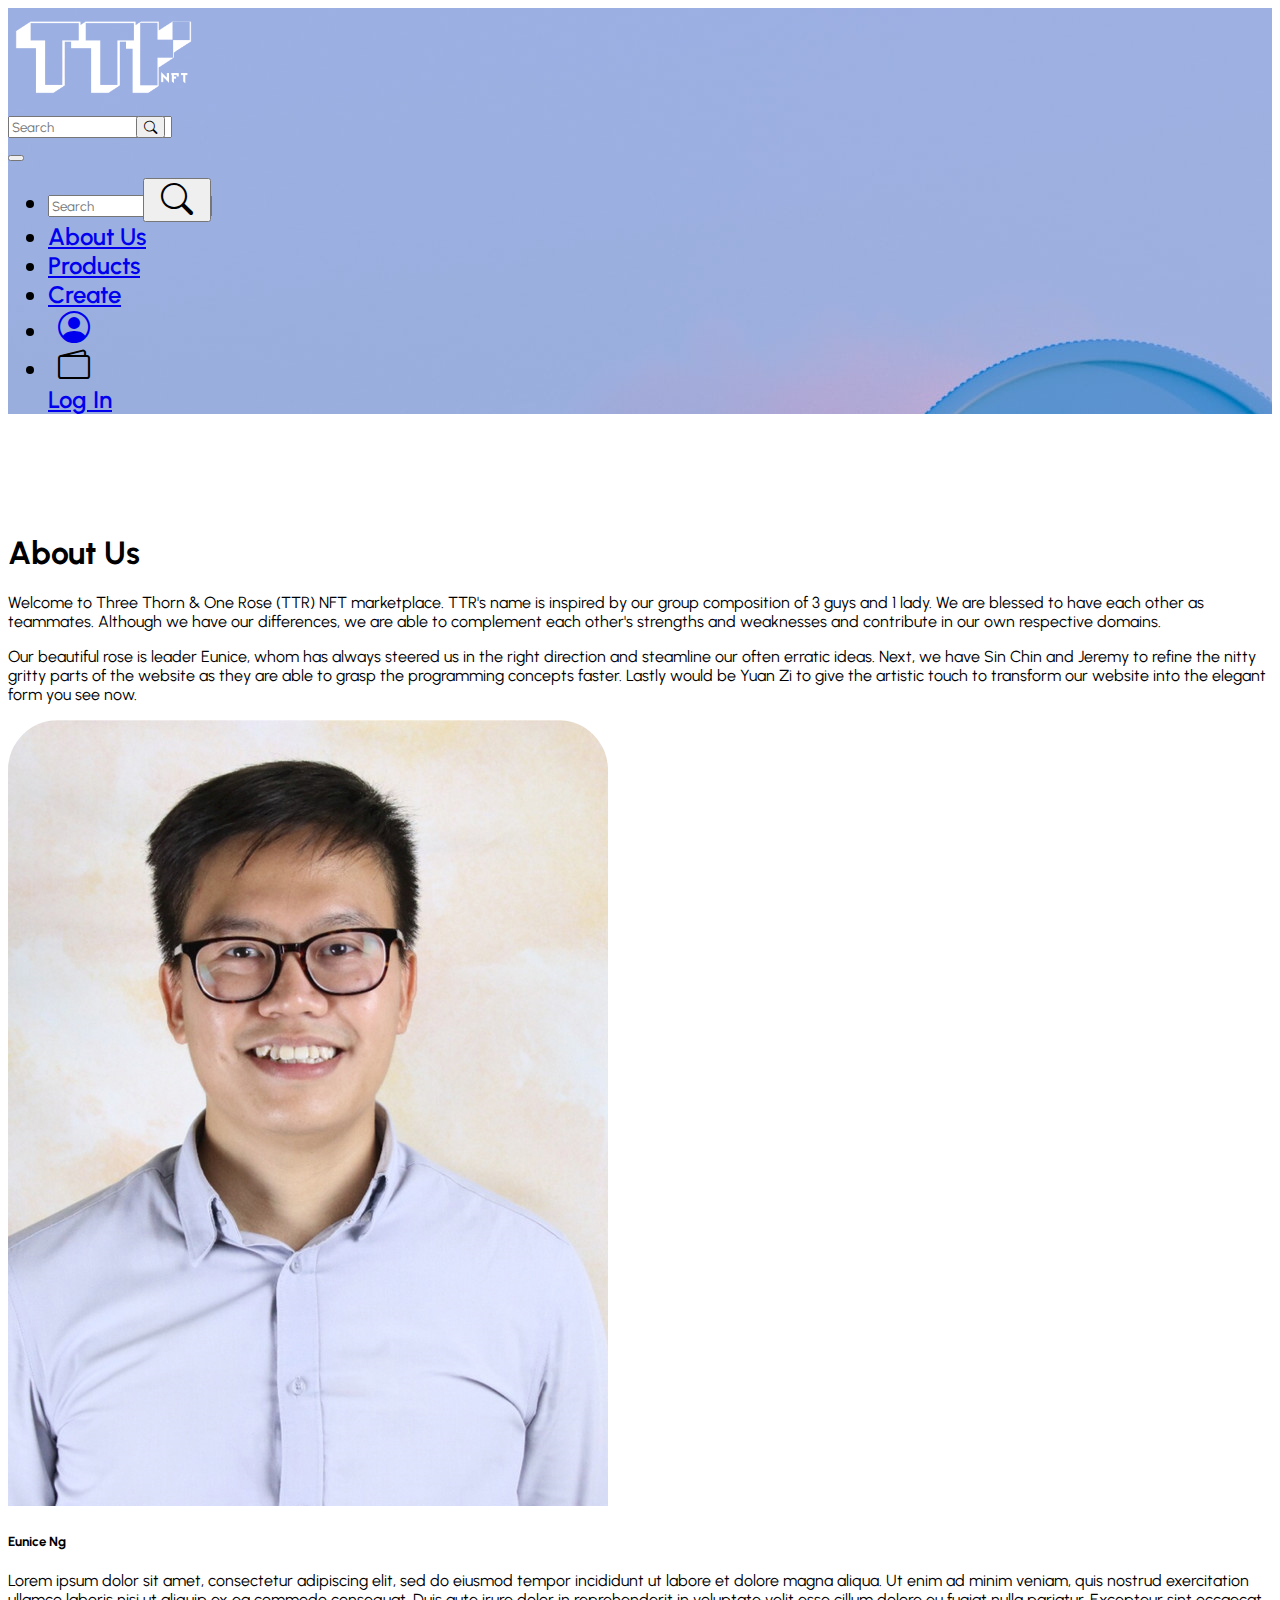
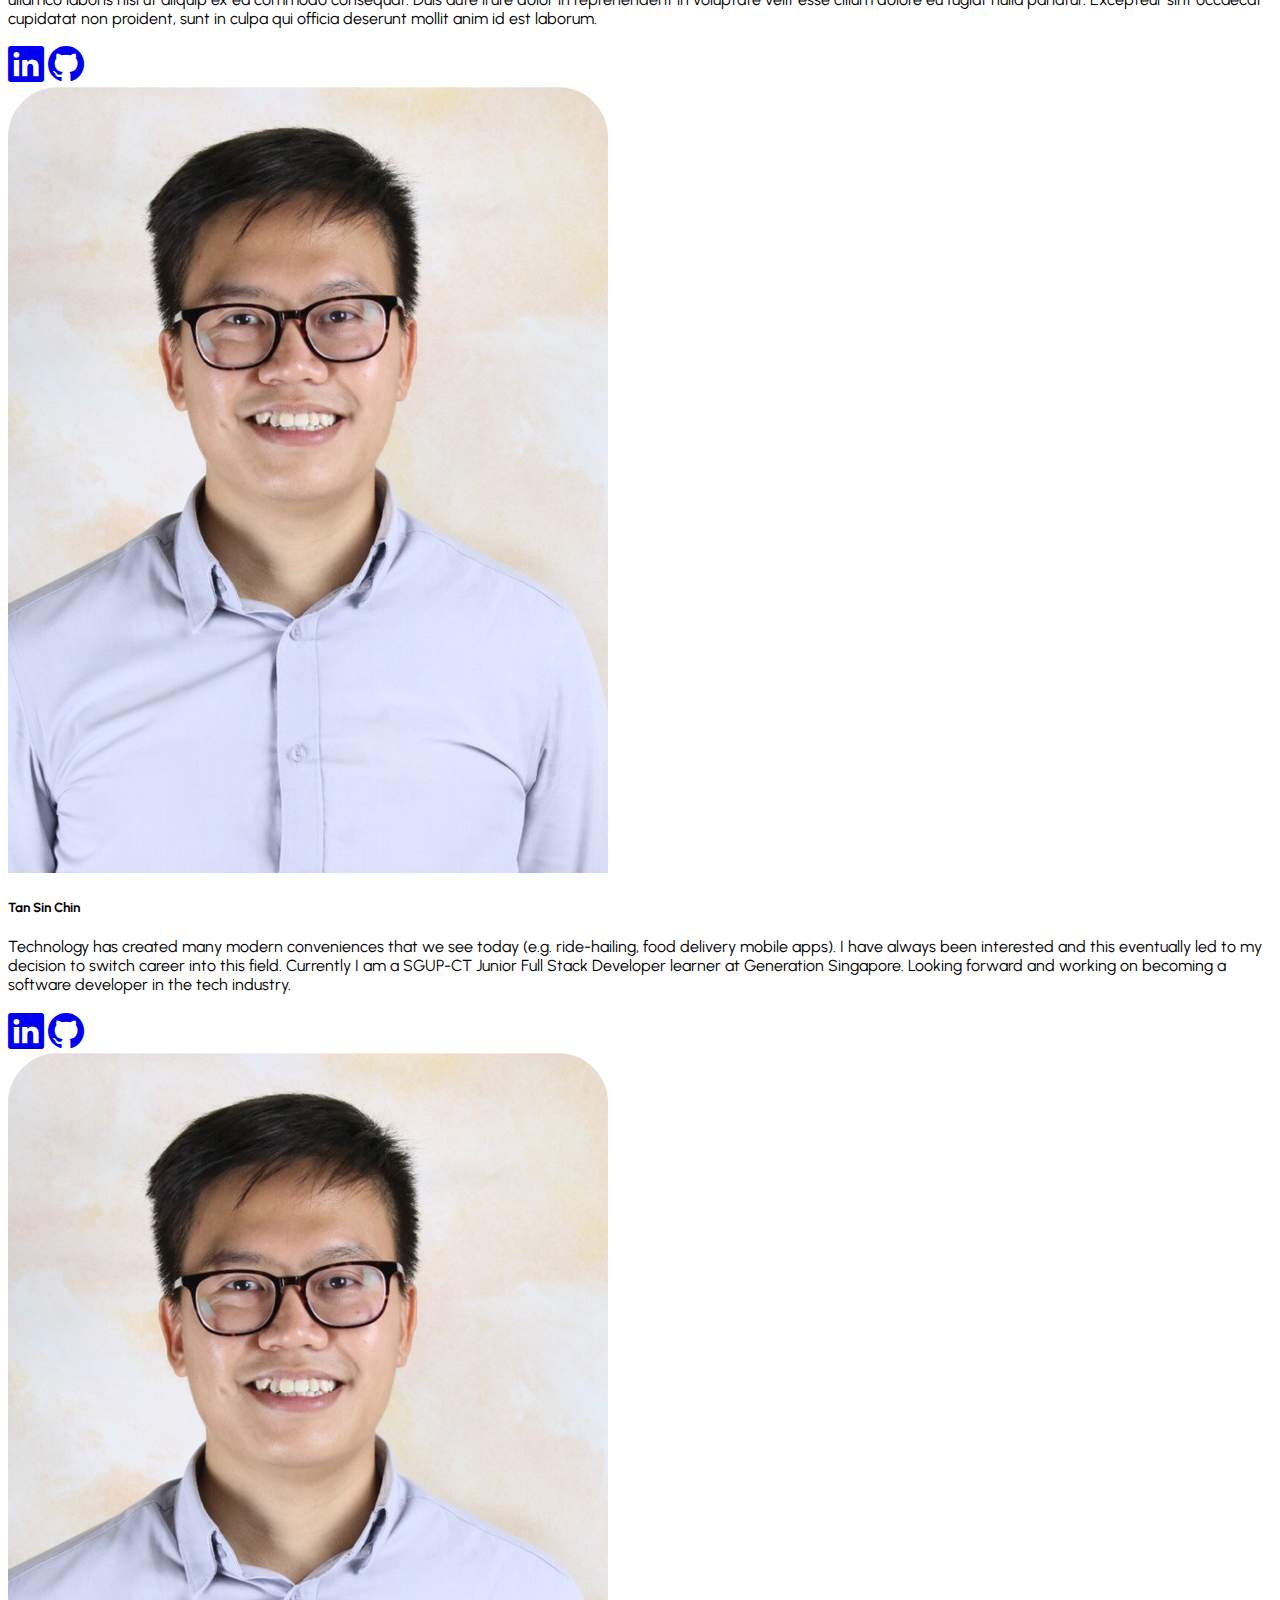
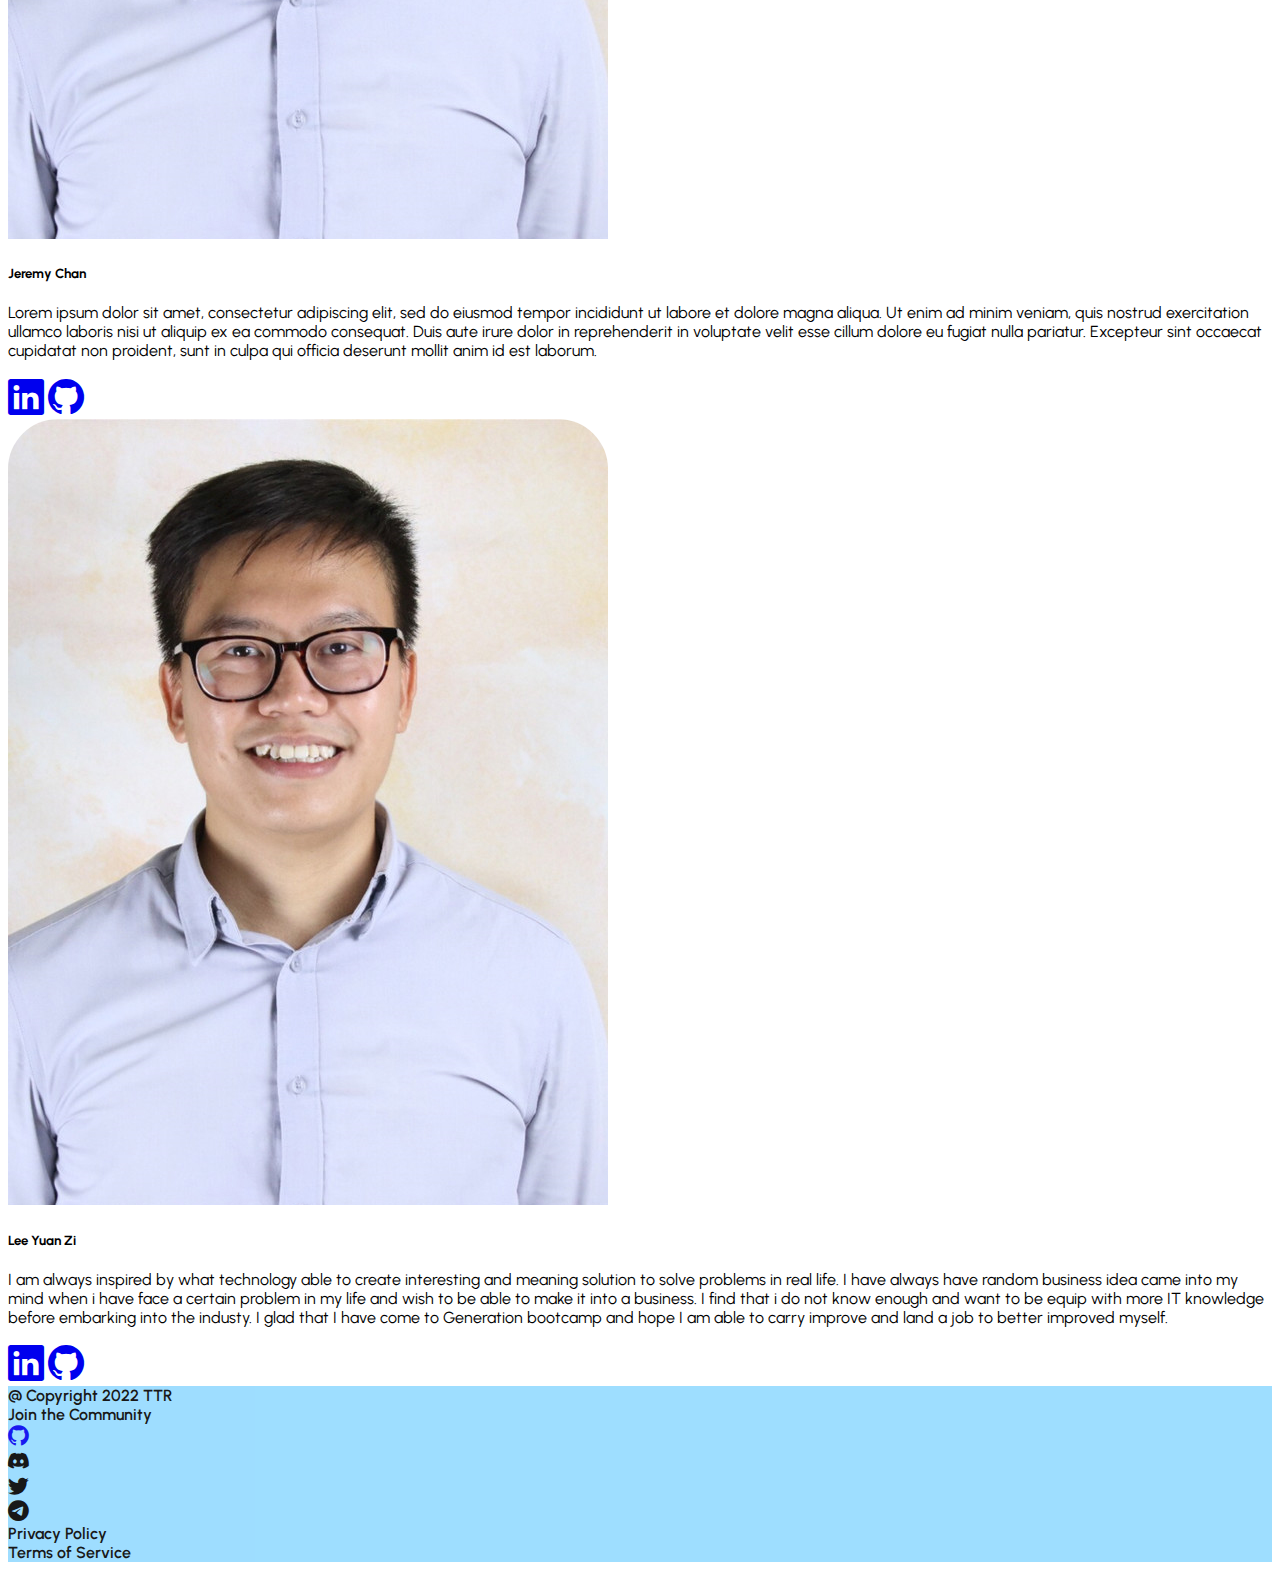
==== commit b2882374: "add missing padding to 3rd card" ====
--- a/aboutme.html
+++ b/aboutme.html
@@ -26,7 +26,7 @@
     <!-- Font Awesome Icons -->
     <link rel="stylesheet" href="https://cdn.jsdelivr.net/npm/bootstrap-icons@1.8.1/font/bootstrap-icons.css">
 
-    <title>TRR NFT</title>
+    <title>TTR-NFT - Home To The Hottest Digital Assets</title>
   </head>
 
   <body>
@@ -36,121 +36,91 @@
     <!-- innerHTML from JS -->
     </div>
 
+    <div class="container-fluid aboutus-section">
+      <div class="row">
+        <div class="col-lg-12 p-5">
+          <h1 class="fw-bold">About Us</h1>
+          <p class="lh-lg fs-5 py-3">Welcome to Three Thorn & One Rose (TTR) NFT marketplace. TTR's name is inspired by our group composition of 3 guys and 1 lady. We are blessed to have each other as teammates. Although we have our differences, we are able to complement each other's strengths and weaknesses and contribute in our own respective domains.</p> 
+          
+          <p class="lh-lg fs-5 py-3">Our beautiful rose is leader Eunice, whom has always steered us in the right direction and steamline our often erratic ideas. Next, we have Sin Chin and Jeremy to refine the nitty gritty parts of the website as they are able to grasp the programming concepts faster. Lastly would be Yuan Zi to give the artistic touch to transform our website into the elegant form you see now.</p>
+        </div>
+      </div>
+    </div>
 
+    <div class="container-fluid mb-5">
 
+      <div class="row aboutus-card">
 
+        <div class="col-lg-3 col-md-6 justify-content-center d-flex corner p-5 p-md-4 p-lg-3">
 
+          <div class="card corner">
+            <img src="images/yuanziPhoto.jpg" class="card-img-top corner2" alt="...">
+            <div class="card-body d-flex flex-column align-items-end">
+              <h5 class="card-title mx-auto">Eunice Ng</h5>
+              <p class="card-text">Lorem ipsum dolor sit amet, consectetur adipiscing elit, sed do eiusmod tempor incididunt ut labore et dolore magna aliqua. Ut enim ad minim veniam, quis nostrud exercitation ullamco laboris nisi ut aliquip ex ea commodo consequat. Duis aute irure dolor in reprehenderit in voluptate velit esse cillum dolore eu fugiat nulla pariatur. Excepteur sint occaecat cupidatat non proident, sunt in culpa qui officia deserunt mollit anim id est laborum.</p>
+              <div class="mt-auto mx-auto">
+                <a href="https://www.linkedin.com/in/stephen-lee-2a876876/"><i class="bi bi-linkedin" style="font-size:36px;" justify-content-center d-flex></i></a>
+                <a href="https://github.com/fujilar"><i class="bi bi-github" style="font-size:36px;"></i></a>
+              </div>
+            </div>
+          </div>
+        </div>
+                
+        <div class="col-lg-3 col-md-6 justify-content-center d-flex corner p-5 p-md-4 p-lg-3">
+          <div class="card corner">
+            <img src="images/yuanziPhoto.jpg" class="card-img-top corner2" alt="...">
+            <div class="card-body d-flex flex-column align-items-end">
+              <h5 class="card-title mx-auto">Tan Sin Chin</h5>
+              <p class="card-text">Technology has created many modern conveniences that we see today (e.g. ride-hailing, food delivery mobile apps). I have always been interested and this eventually led to my decision to switch career into this field. Currently I am a SGUP-CT Junior Full Stack Developer learner at Generation Singapore. Looking forward and working on becoming a software developer in the tech industry.</p>
+              <div class="mt-auto mx-auto">
+                <a href="https://www.linkedin.com/in/stephen-lee-2a876876/"><i class="bi bi-linkedin" style="font-size:36px;" justify-content-center d-flex></i></a>
+                <a href="https://github.com/fujilar"><i class="bi bi-github" style="font-size:36px;"></i></a>
+              </div>
+            </div>
+          </div>
+        </div>
 
-<div class="container-fluid aboutus-section">
-    <div class="row">
-        <div class="col-lg-12">
-            <h1>About Us</h1>
-            <p>Welcome to our to Three Thorn One rose group website. TTR is formed with 3 guys and 1 lady and hence the name.
-              We are blessed to have each other as teammates because we are able to contribute and complement our strenght and weaknesses.
-              Our rose is our Leader Eunice which help us in getting decision and steamline in our decisions, our power lifter would be Sin Chin and Jeremy as they are able to get hold of the programming concept fast and to get things out fast. Yuan zi would be the one to help with some of the designs.</p>
+        <div class="col-lg-3 col-md-6 justify-content-center d-flex corner p-5 p-md-4 p-lg-3">
+          <div class="card corner">
+            <img src="images/yuanziPhoto.jpg" class="card-img-top corner2" alt="...">
+            <div class="card-body d-flex flex-column align-items-end">
+              <h5 class="card-title mx-auto">Jeremy Chan</h5>
+              <p class="card-text">Lorem ipsum dolor sit amet, consectetur adipiscing elit, sed do eiusmod tempor incididunt ut labore et dolore magna aliqua. Ut enim ad minim veniam, quis nostrud exercitation ullamco laboris nisi ut aliquip ex ea commodo consequat. Duis aute irure dolor in reprehenderit in voluptate velit esse cillum dolore eu fugiat nulla pariatur. Excepteur sint occaecat cupidatat non proident, sunt in culpa qui officia deserunt mollit anim id est laborum.</p>
+              <div class="mt-auto mx-auto">
+                <a href="https://www.linkedin.com/in/stephen-lee-2a876876/"><i class="bi bi-linkedin" style="font-size:36px;" justify-content-center d-flex></i></a>
+                <a href="https://github.com/fujilar"><i class="bi bi-github" style="font-size:36px;"></i></a>
+              </div>
+            </div>
+          </div>
+        </div>
 
+        <div class="col-lg-3 col-md-6 justify-content-center d-flex corner p-5 p-md-4 p-lg-3">
+          <div class="card corner">
+            <img src="images/yuanziPhoto.jpg" class="card-img-top corner2" alt="...">
+            <div class="card-body d-flex flex-column align-items-end">
+              <h5 class="card-title mx-auto">Lee Yuan Zi</h5>
+              <p class="card-text">I am always inspired by what technology able to create interesting and meaning solution to solve problems in real life. I have always have random business idea came into my mind when i have face a certain problem in my life and wish to be able to make it into a business. I find that i do not know enough and want to be equip with more IT knowledge before embarking into the industy. I glad that I have come to Generation bootcamp and hope I am able to carry improve and land a job to better improved myself. </p>
+              <div class="mt-auto mx-auto">
+                <a href="https://www.linkedin.com/in/stephen-lee-2a876876/"><i class="bi bi-linkedin" style="font-size:36px;" justify-content-center d-flex></i></a>
+                <a href="https://github.com/fujilar"><i class="bi bi-github" style="font-size:36px;"></i></a>
+              </div>
+            </div>
+          </div>
         </div>
-        
       </div>
+    </div>
 
-     
-  
+    <!-- Footer Section-->
+    <footer class="container-fluid fixed-bottom">
+      <!-- innerHTML from JS -->
+    </footer>  
 
-    <div class="container my-5">
+    <!-- Bootstrap Script -->
+    <script src="https://cdn.jsdelivr.net/npm/bootstrap@5.1.3/dist/js/bootstrap.bundle.min.js" integrity="sha384-ka7Sk0Gln4gmtz2MlQnikT1wXgYsOg+OMhuP+IlRH9sENBO0LRn5q+8nbTov4+1p" crossorigin="anonymous"></script>
 
-        <div class="row">
-            <div class="col-lg-3 col-md-6 justify-content-center d-flex corner">
-                <div class="card corner">
-                    <img src="images/yuanziPhoto.jpg" class="card-img-top corner2" alt="...">
-                    <div class="card-body low">
-                      <h5 class="card-title">Eunice Ng</h5>
-                      <p class="card-text">Lorem ipsum dolor sit amet, consectetur adipiscing elit, sed do eiusmod tempor incididunt ut labore et dolore magna aliqua. Ut enim ad minim veniam, quis nostrud exercitation ullamco laboris nisi ut aliquip ex ea commodo consequat. Duis aute irure dolor in reprehenderit in voluptate velit esse cillum dolore eu fugiat nulla pariatur. Excepteur sint occaecat cupidatat non proident, sunt in culpa qui officia deserunt mollit anim id est laborum.</p>
-                      <div class="mx-auto " style="width: 80px">
-                        <a href="https://www.linkedin.com/in/stephen-lee-2a876876/"><i class="bi bi-linkedin" style="font-size:36px;" justify-content-center d-flex></i></a>
-                        <a href="https://github.com/fujilar"><i class="bi bi-github" style="font-size:36px;"></i></a>
-                      </div>
-                    </div>
-                  </div>
+    <!-- Header and Footer Script -->
+    <script src="js/baseStyle.js"></script>
 
-            </div>
-            
-            <div class="col-lg-3 col-md-6 justify-content-center d-flex corner">
-                <div class="card corner">
-                    <img src="images/yuanziPhoto.jpg" class="card-img-top corner2" alt="...">
-                    <div class="card-body">
-                      <h5 class="card-title">Tan Sin Chin</h5>
-                      <p class="card-text">I have always been amazed by disruptive technology and how it created modern conveniences (e.g. ride-hailing, food delivery services) through a simple mobile app. This eventually led to my decision to make a career switch and pick up software development.
-
-                        Currently I am a SGUP-CT Junior Full Stack Developer learner at Generation Singapore. I have a keen interest in blockchain technology and hope to become a blockchain developer one day.</p>
-                        <div class="mx-auto" style="width: 80px">
-                          <a href="https://www.linkedin.com/in/stephen-lee-2a876876/"><i class="bi bi-linkedin" style="font-size:36px;" justify-content-center d-flex></i></a>
-                          <a href="https://github.com/fujilar"><i class="bi bi-github" style="font-size:36px;"></i></a>
-                        </div>
-                    </div>
-                </div>
-            </div>
-
-            <div class="col-lg-3 col-md-6 justify-content-center d-flex corner">
-                <div class="card corner">
-                    <img src="images/yuanziPhoto.jpg" class="card-img-top corner2" alt="...">
-                    <div class="card-body">
-                      <h5 class="card-title">Jeremy Chan</h5>
-                      <p class="card-text">I am always inspired by what technology able to create interesting and meaning solution to solve problems in real life. I have always have random business idea came into my mind when i have face a certain problem in my life and wish to be able to make it into a business. I find that i do not know enough and want to be equip with more IT knowledge before embarking into the industy. I glad that I have come to Generation bootcamp and hope I am able to carry improve and land a job to better improved myself.</p>
-                      <div class="mx-auto" style="width: 80px">
-                          <a href="https://www.linkedin.com/in/stephen-lee-2a876876/"><i class="bi bi-linkedin" style="font-size:36px;" justify-content-center d-flex></i></a>
-                          <a href="https://github.com/fujilar"><i class="bi bi-github" style="font-size:36px;"></i></a>
-                        </div>
-                    </div>
-                </div>
-            </div>
-
-
-            <div class="col-lg-3 col-md-6 justify-content-center d-flex corner">
-                <div class="card corner">
-                    <img src="images/yuanziPhoto.jpg" class="card-img-top corner2" alt="...">
-                    <div class="card-body">
-                      <h5 class="card-title">Lee Yuan Zi</h5>
-                      <p class="card-text">I am always inspired by what technology able to create interesting and meaning solution to solve problems in real life. I have always have random business idea came into my mind when i have face a certain problem in my life and wish to be able to make it into a business. I find that i do not know enough and want to be equip with more IT knowledge before embarking into the industy. I glad that I have come to Generation bootcamp and hope I am able to carry improve and land a job to better improved myself. </p>
-                        <div class="mx-auto">
-                          <a href="https://www.linkedin.com/in/stephen-lee-2a876876/"><i class="bi bi-linkedin" style="font-size:36px;" justify-content-center d-flex></i></a>
-                          <a href="https://github.com/fujilar"><i class="bi bi-github" style="font-size:36px;"></i></a>
-                        </div>
-                    </div>
-                </div>
-            </div>
-
-
-    </div>
-  </div>
-
-
-
-
-
-
-
-
-
-
-
-  
-  <!-- Footer Section-->
-  <footer class="container-fluid fixed-bottom">
-    <!-- innerHTML from JS -->
-  </footer>  
-
-  <!-- Bootstrap Script -->
-  <script src="https://cdn.jsdelivr.net/npm/bootstrap@5.1.3/dist/js/bootstrap.bundle.min.js" integrity="sha384-ka7Sk0Gln4gmtz2MlQnikT1wXgYsOg+OMhuP+IlRH9sENBO0LRn5q+8nbTov4+1p" crossorigin="anonymous"></script>
-
-  <!-- Header and Footer Script -->
-  <script src="js/baseStyle.js"></script>
-
-
-
-
-
-</body>
-
-
+  </body>
 
 </html>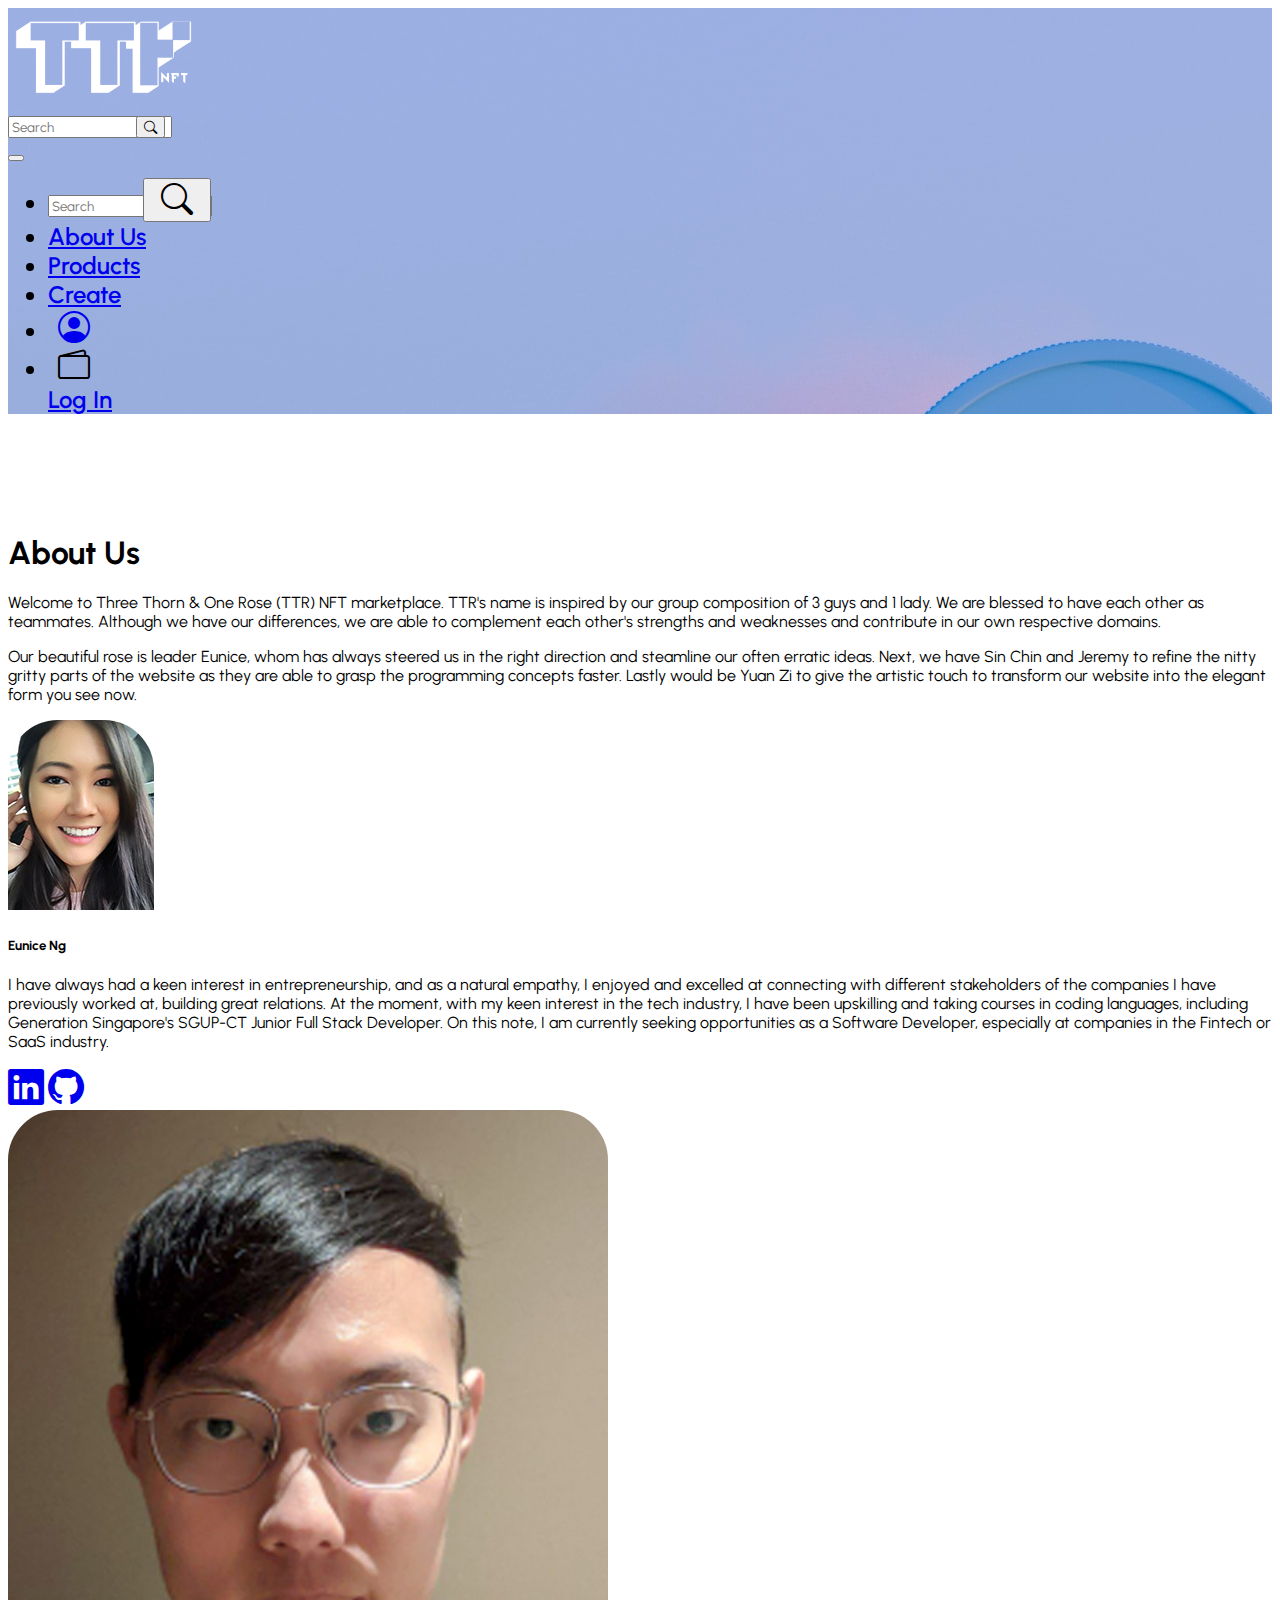
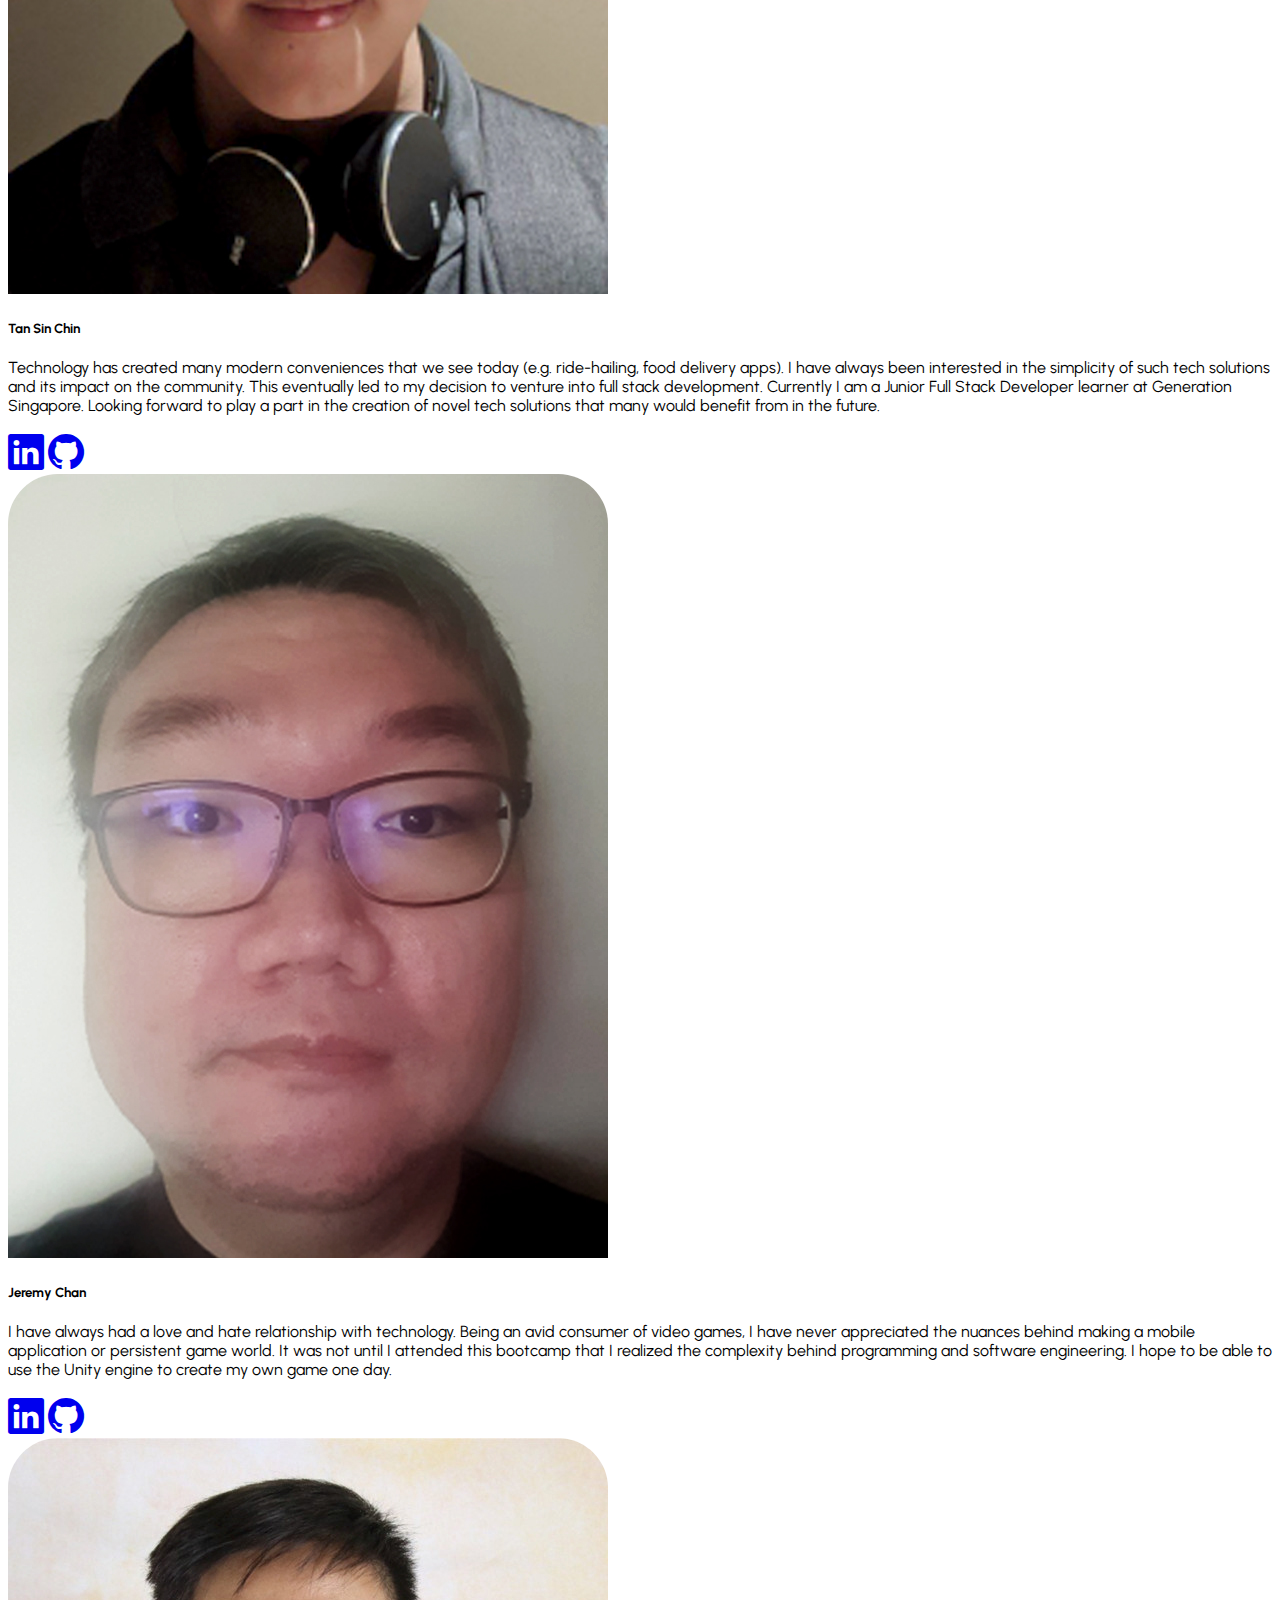
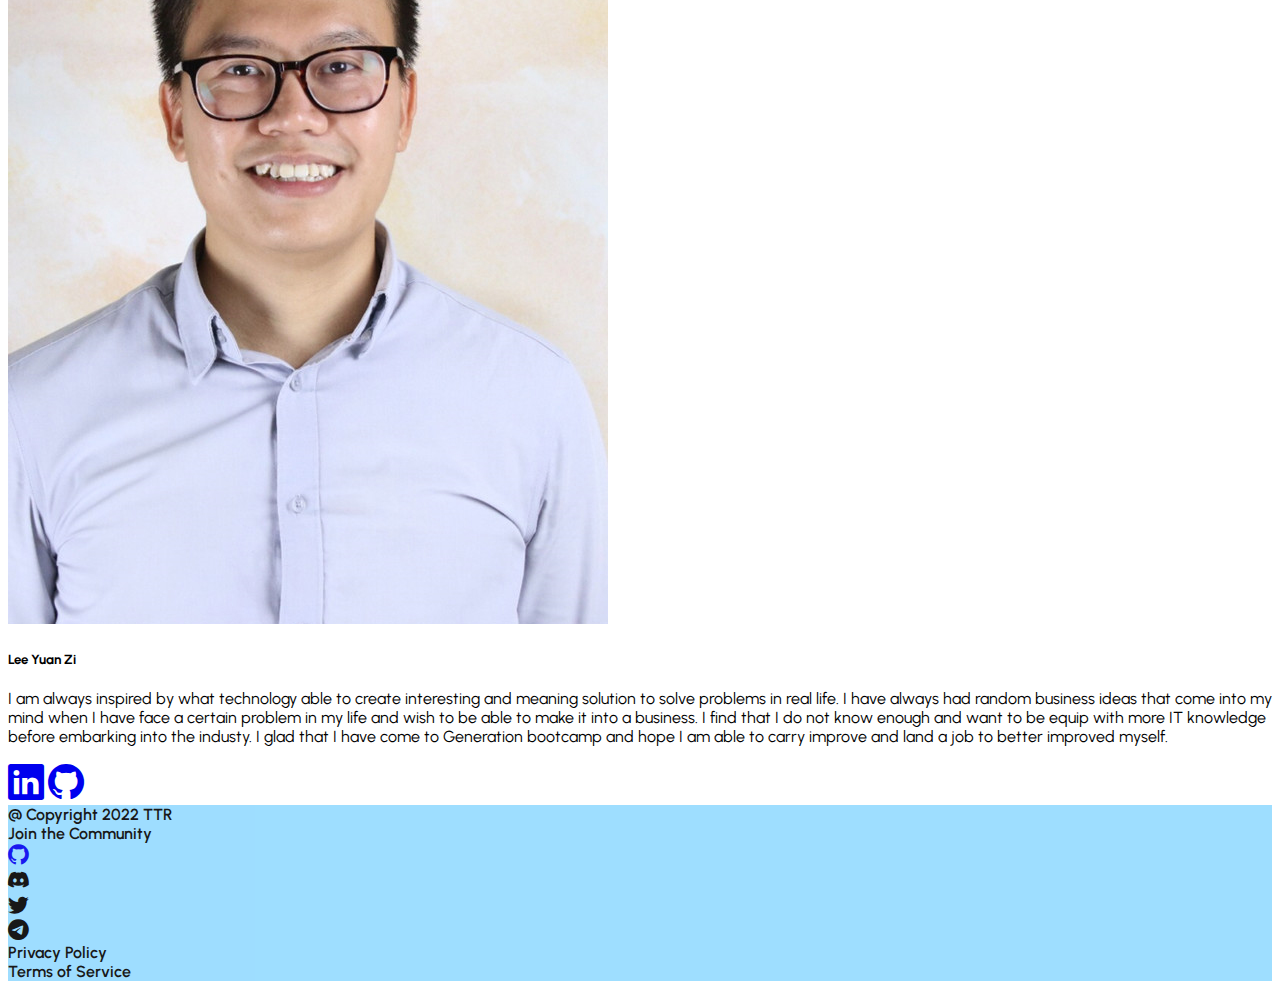
==== commit ba132330: "update profile for about me page" ====
--- a/aboutme.html
+++ b/aboutme.html
@@ -40,9 +40,9 @@
       <div class="row">
         <div class="col-lg-12 p-5">
           <h1 class="fw-bold">About Us</h1>
-          <p class="lh-lg fs-5 py-3">Welcome to Three Thorn & One Rose (TTR) NFT marketplace. TTR's name is inspired by our group composition of 3 guys and 1 lady. We are blessed to have each other as teammates. Although we have our differences, we are able to complement each other's strengths and weaknesses and contribute in our own respective domains.</p> 
+          <p class="fs-5 py-3">Welcome to Three Thorn & One Rose (TTR) NFT marketplace. TTR's name is inspired by our group composition of 3 guys and 1 lady. We are blessed to have each other as teammates. Although we have our differences, we are able to complement each other's strengths and weaknesses and contribute in our own respective domains.</p> 
           
-          <p class="lh-lg fs-5 py-3">Our beautiful rose is leader Eunice, whom has always steered us in the right direction and steamline our often erratic ideas. Next, we have Sin Chin and Jeremy to refine the nitty gritty parts of the website as they are able to grasp the programming concepts faster. Lastly would be Yuan Zi to give the artistic touch to transform our website into the elegant form you see now.</p>
+          <p class="fs-5 py-3">Our beautiful rose is leader Eunice, whom has always steered us in the right direction and steamline our often erratic ideas. Next, we have Sin Chin and Jeremy to refine the nitty gritty parts of the website as they are able to grasp the programming concepts faster. Lastly would be Yuan Zi to give the artistic touch to transform our website into the elegant form you see now.</p>
         </div>
       </div>
     </div>
@@ -54,10 +54,13 @@
         <div class="col-lg-3 col-md-6 justify-content-center d-flex corner p-5 p-md-4 p-lg-3">
 
           <div class="card corner">
-            <img src="images/yuanziPhoto.jpg" class="card-img-top corner2" alt="...">
+            <img src="images/eunicesngPhoto.jpg" class="card-img-top corner2" alt="...">
             <div class="card-body d-flex flex-column align-items-end">
               <h5 class="card-title mx-auto">Eunice Ng</h5>
-              <p class="card-text">Lorem ipsum dolor sit amet, consectetur adipiscing elit, sed do eiusmod tempor incididunt ut labore et dolore magna aliqua. Ut enim ad minim veniam, quis nostrud exercitation ullamco laboris nisi ut aliquip ex ea commodo consequat. Duis aute irure dolor in reprehenderit in voluptate velit esse cillum dolore eu fugiat nulla pariatur. Excepteur sint occaecat cupidatat non proident, sunt in culpa qui officia deserunt mollit anim id est laborum.</p>
+              <p class="card-text">I have always had a keen interest in entrepreneurship, and as a natural empathy, I enjoyed and excelled at connecting with different stakeholders of the companies I have previously worked at, building great relations.
+
+                At the moment, with my keen interest in the tech industry, I have been upskilling and taking courses in coding languages, including Generation Singapore's SGUP-CT Junior Full Stack Developer. On this note, I am currently seeking opportunities as a Software Developer, especially at companies in the Fintech or SaaS industry.
+</p>
               <div class="mt-auto mx-auto">
                 <a href="https://www.linkedin.com/in/stephen-lee-2a876876/"><i class="bi bi-linkedin" style="font-size:36px;" justify-content-center d-flex></i></a>
                 <a href="https://github.com/fujilar"><i class="bi bi-github" style="font-size:36px;"></i></a>
@@ -68,10 +71,10 @@
                 
         <div class="col-lg-3 col-md-6 justify-content-center d-flex corner p-5 p-md-4 p-lg-3">
           <div class="card corner">
-            <img src="images/yuanziPhoto.jpg" class="card-img-top corner2" alt="...">
+            <img src="images/sinchinPhoto.jpg" class="card-img-top corner2" alt="...">
             <div class="card-body d-flex flex-column align-items-end">
               <h5 class="card-title mx-auto">Tan Sin Chin</h5>
-              <p class="card-text">Technology has created many modern conveniences that we see today (e.g. ride-hailing, food delivery mobile apps). I have always been interested and this eventually led to my decision to switch career into this field. Currently I am a SGUP-CT Junior Full Stack Developer learner at Generation Singapore. Looking forward and working on becoming a software developer in the tech industry.</p>
+              <p class="card-text">Technology has created many modern conveniences that we see today (e.g. ride-hailing, food delivery apps). I have always been interested in the simplicity of such tech solutions and its impact on the community. This eventually led to my decision to venture into full stack development. Currently I am a Junior Full Stack Developer learner at Generation Singapore. Looking forward to play a part in the creation of novel tech solutions that many would benefit from in the future.</p>
               <div class="mt-auto mx-auto">
                 <a href="https://www.linkedin.com/in/stephen-lee-2a876876/"><i class="bi bi-linkedin" style="font-size:36px;" justify-content-center d-flex></i></a>
                 <a href="https://github.com/fujilar"><i class="bi bi-github" style="font-size:36px;"></i></a>
@@ -82,10 +85,11 @@
 
         <div class="col-lg-3 col-md-6 justify-content-center d-flex corner p-5 p-md-4 p-lg-3">
           <div class="card corner">
-            <img src="images/yuanziPhoto.jpg" class="card-img-top corner2" alt="...">
+            <img src="images/jeremyPhoto.jpg" class="card-img-top corner2" alt="...">
             <div class="card-body d-flex flex-column align-items-end">
               <h5 class="card-title mx-auto">Jeremy Chan</h5>
-              <p class="card-text">Lorem ipsum dolor sit amet, consectetur adipiscing elit, sed do eiusmod tempor incididunt ut labore et dolore magna aliqua. Ut enim ad minim veniam, quis nostrud exercitation ullamco laboris nisi ut aliquip ex ea commodo consequat. Duis aute irure dolor in reprehenderit in voluptate velit esse cillum dolore eu fugiat nulla pariatur. Excepteur sint occaecat cupidatat non proident, sunt in culpa qui officia deserunt mollit anim id est laborum.</p>
+              <p class="card-text">I have always had a love and hate relationship with technology. Being an avid consumer of video games, I have never appreciated the nuances behind making a mobile application or persistent game world.
+                It was not until I attended this bootcamp that I realized the complexity behind programming and software engineering. I hope to be able to use the Unity engine to create my own game one day. </p>
               <div class="mt-auto mx-auto">
                 <a href="https://www.linkedin.com/in/stephen-lee-2a876876/"><i class="bi bi-linkedin" style="font-size:36px;" justify-content-center d-flex></i></a>
                 <a href="https://github.com/fujilar"><i class="bi bi-github" style="font-size:36px;"></i></a>
@@ -99,7 +103,7 @@
             <img src="images/yuanziPhoto.jpg" class="card-img-top corner2" alt="...">
             <div class="card-body d-flex flex-column align-items-end">
               <h5 class="card-title mx-auto">Lee Yuan Zi</h5>
-              <p class="card-text">I am always inspired by what technology able to create interesting and meaning solution to solve problems in real life. I have always have random business idea came into my mind when i have face a certain problem in my life and wish to be able to make it into a business. I find that i do not know enough and want to be equip with more IT knowledge before embarking into the industy. I glad that I have come to Generation bootcamp and hope I am able to carry improve and land a job to better improved myself. </p>
+              <p class="card-text">I am always inspired by what technology able to create interesting and meaning solution to solve problems in real life. I have always had random business ideas that come into my mind when I have face a certain problem in my life and wish to be able to make it into a business. I find that I do not know enough and want to be equip with more IT knowledge before embarking into the industy. I glad that I have come to Generation bootcamp and hope I am able to carry improve and land a job to better improved myself. </p>
               <div class="mt-auto mx-auto">
                 <a href="https://www.linkedin.com/in/stephen-lee-2a876876/"><i class="bi bi-linkedin" style="font-size:36px;" justify-content-center d-flex></i></a>
                 <a href="https://github.com/fujilar"><i class="bi bi-github" style="font-size:36px;"></i></a>
@@ -111,7 +115,7 @@
     </div>
 
     <!-- Footer Section-->
-    <footer class="container-fluid fixed-bottom">
+    <footer class="container-fluid">
       <!-- innerHTML from JS -->
     </footer>  
 
